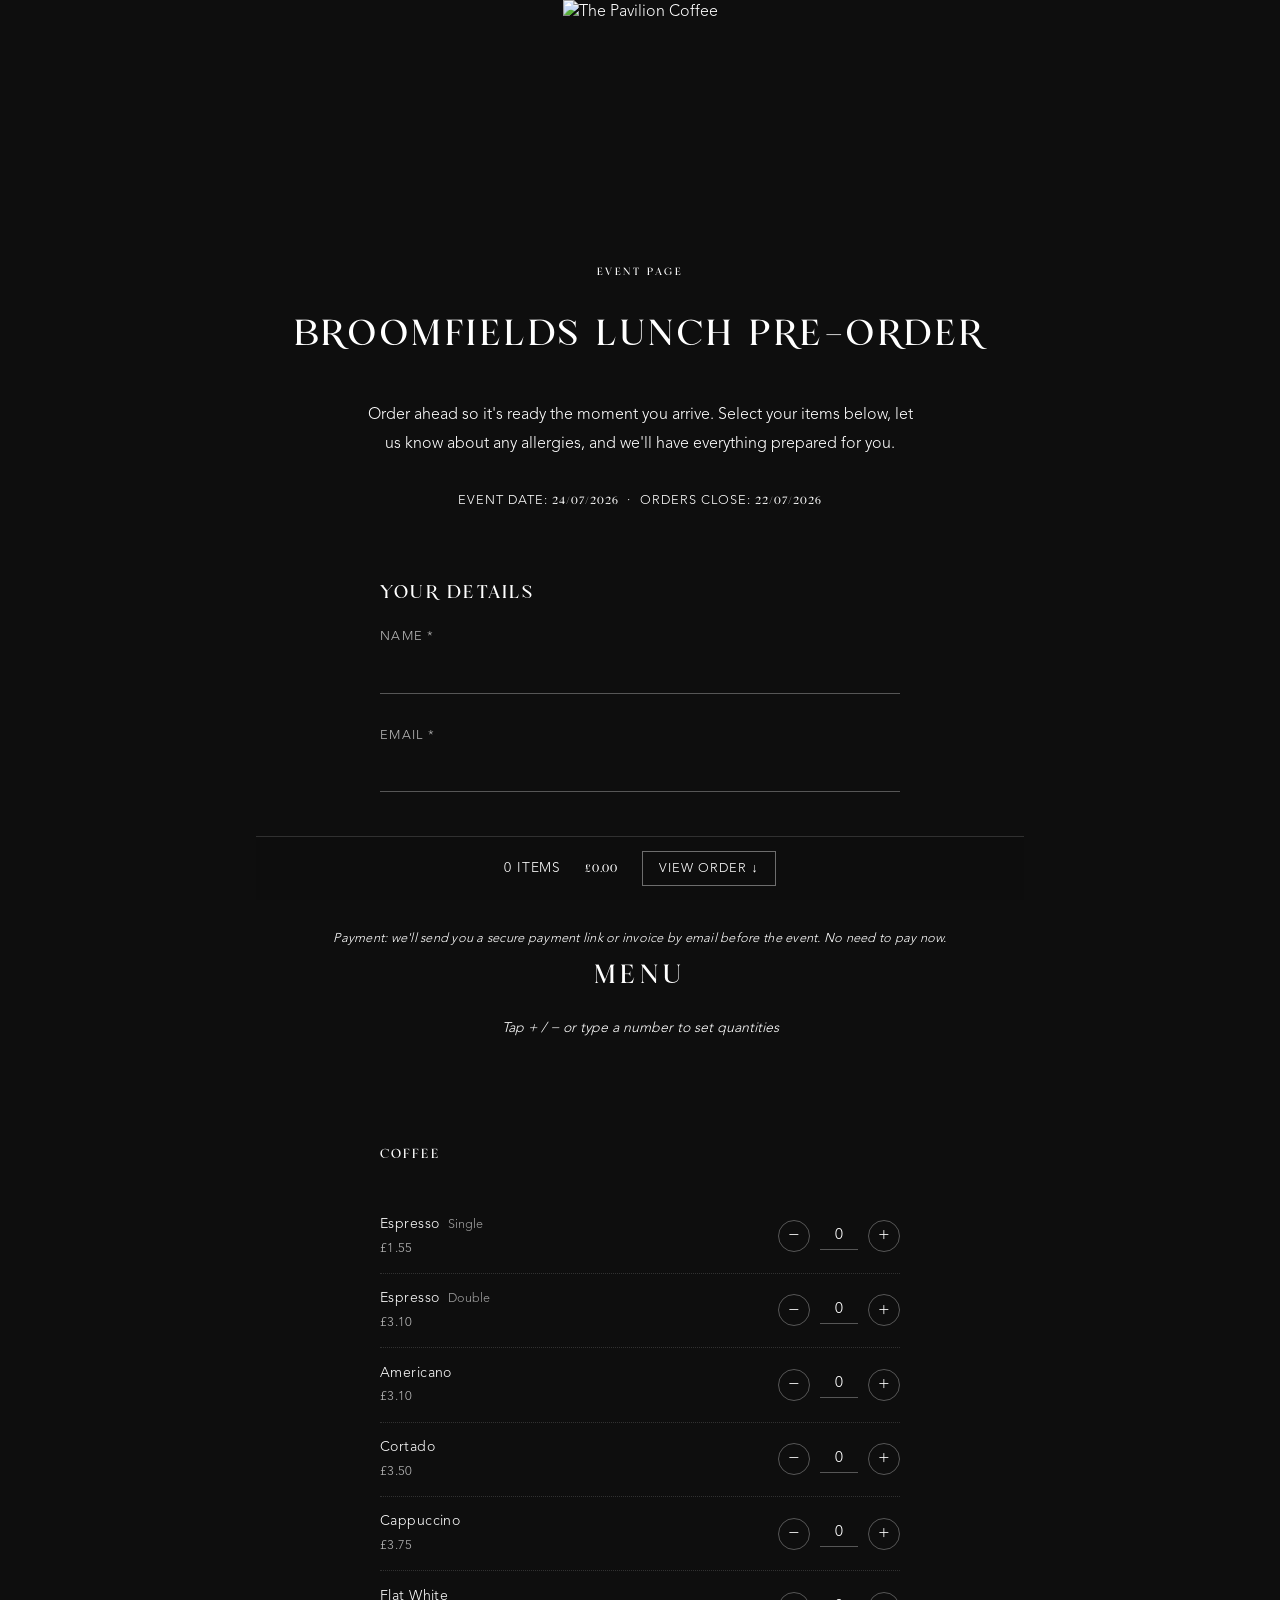
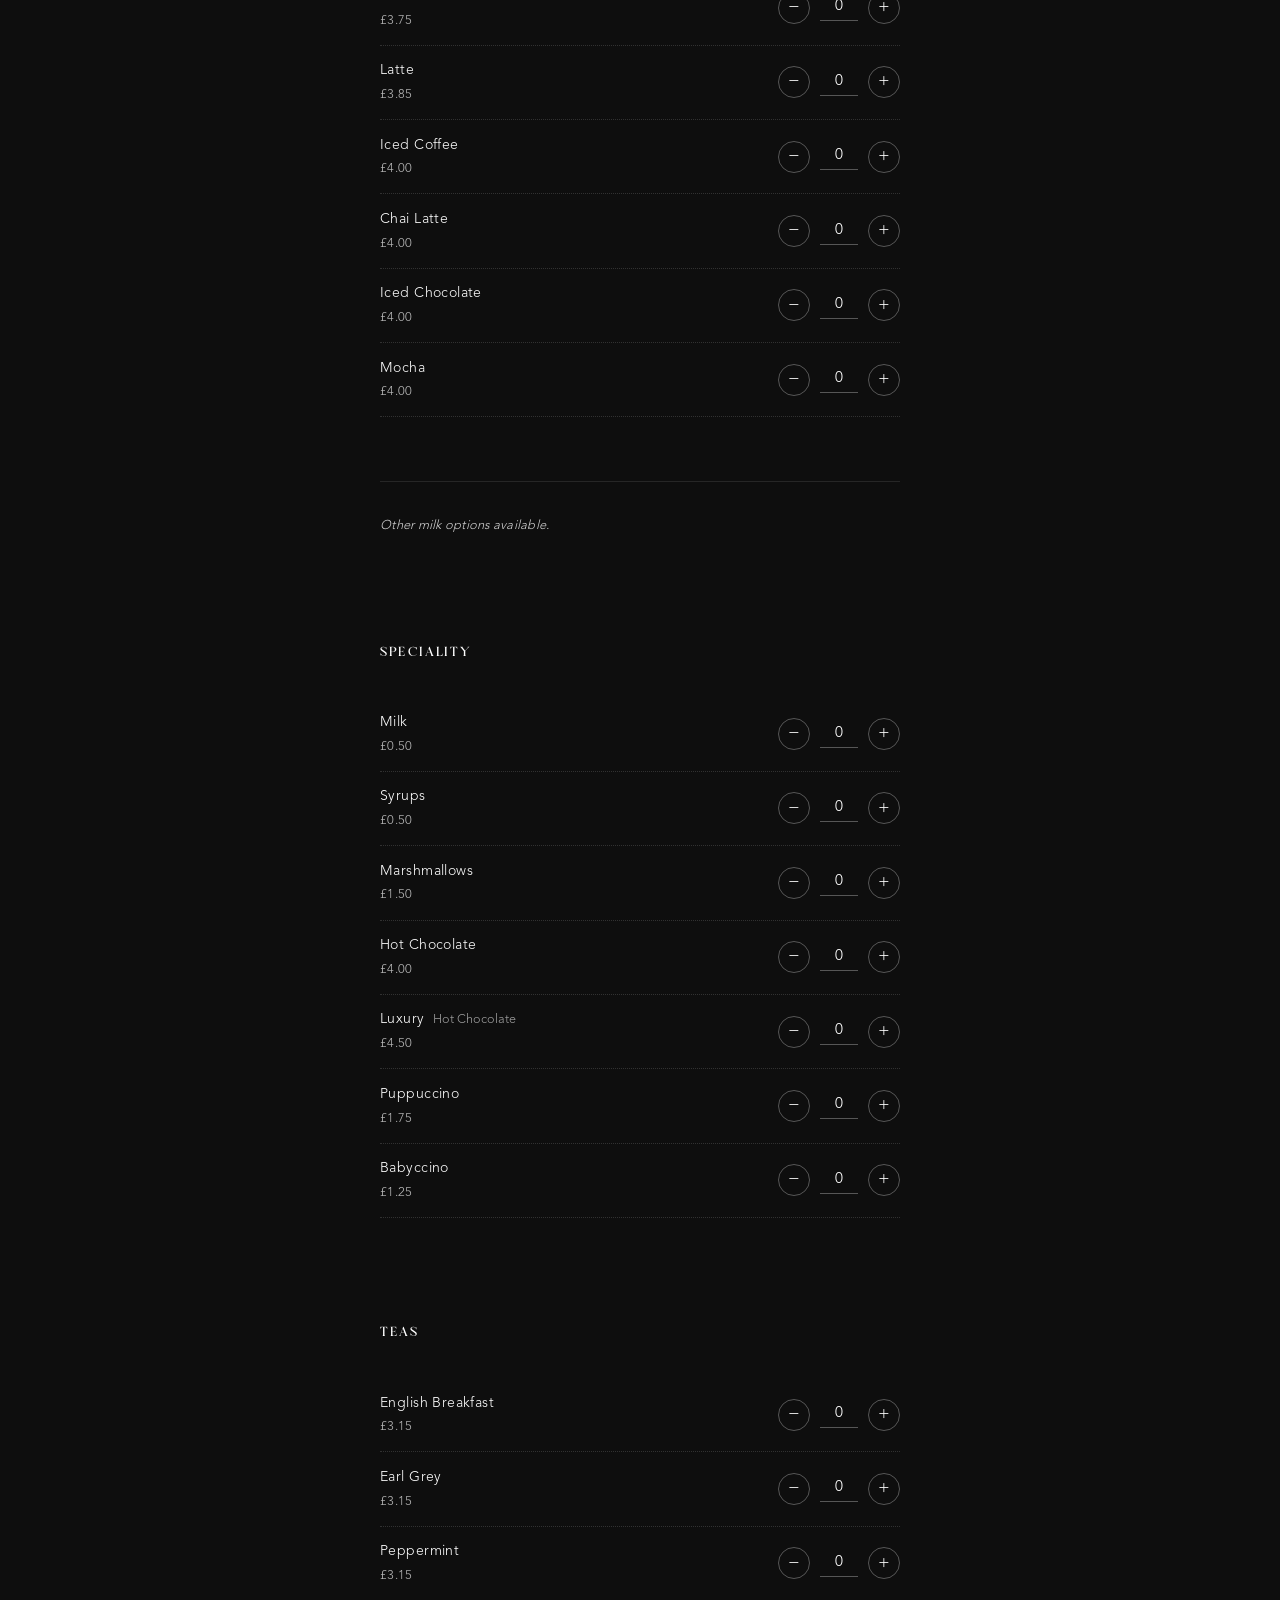
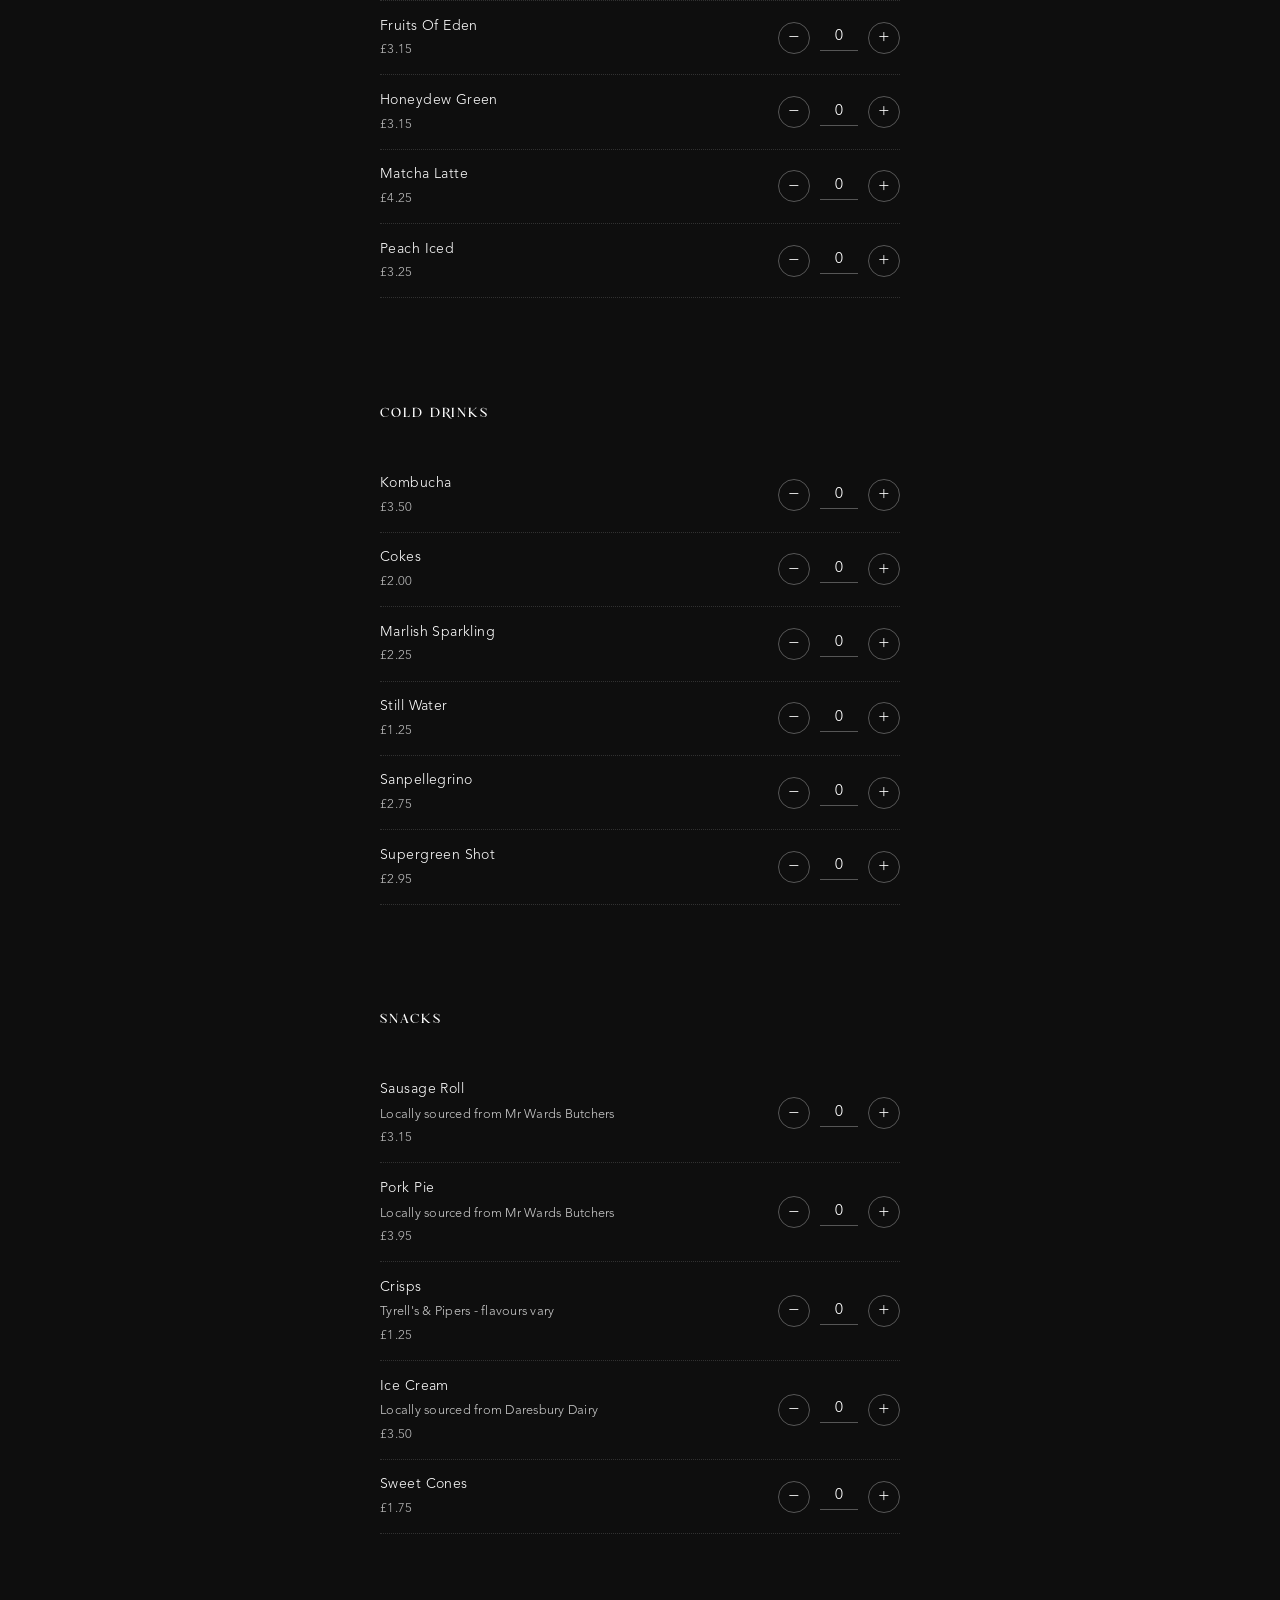
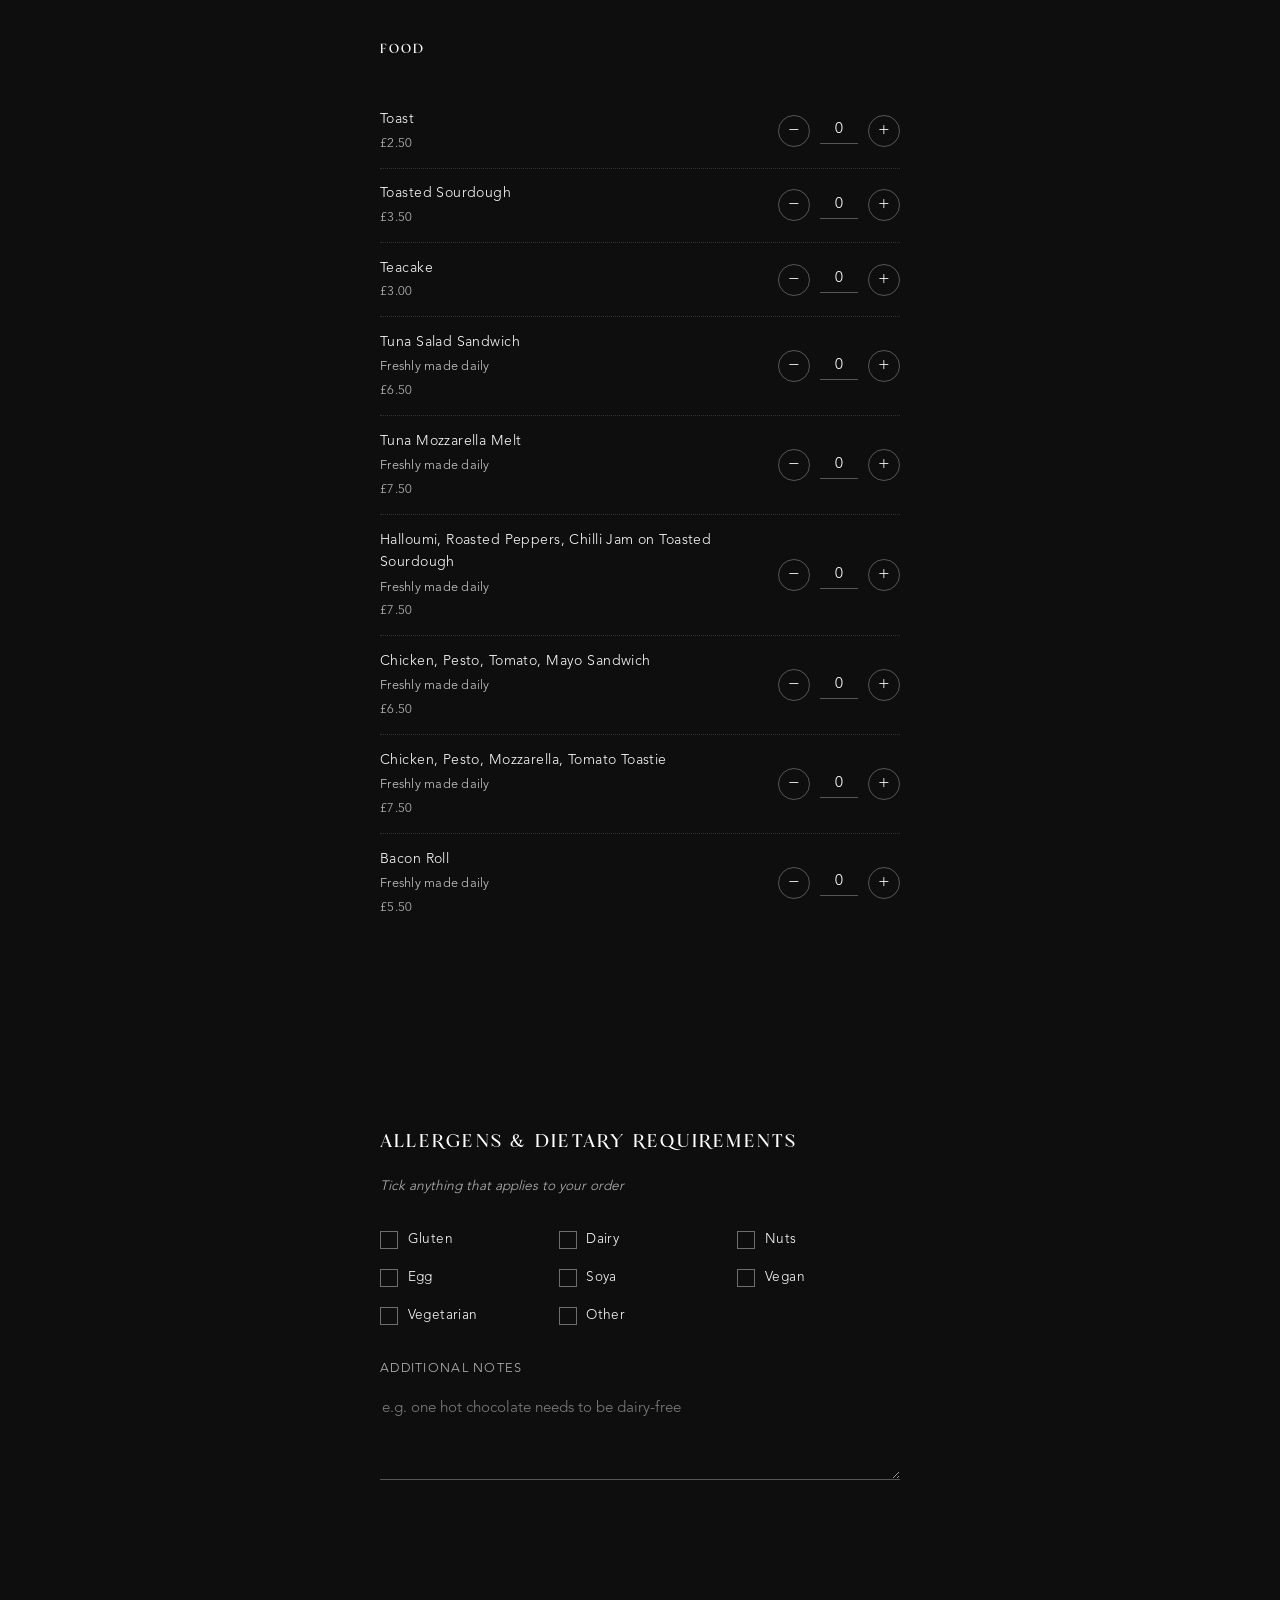
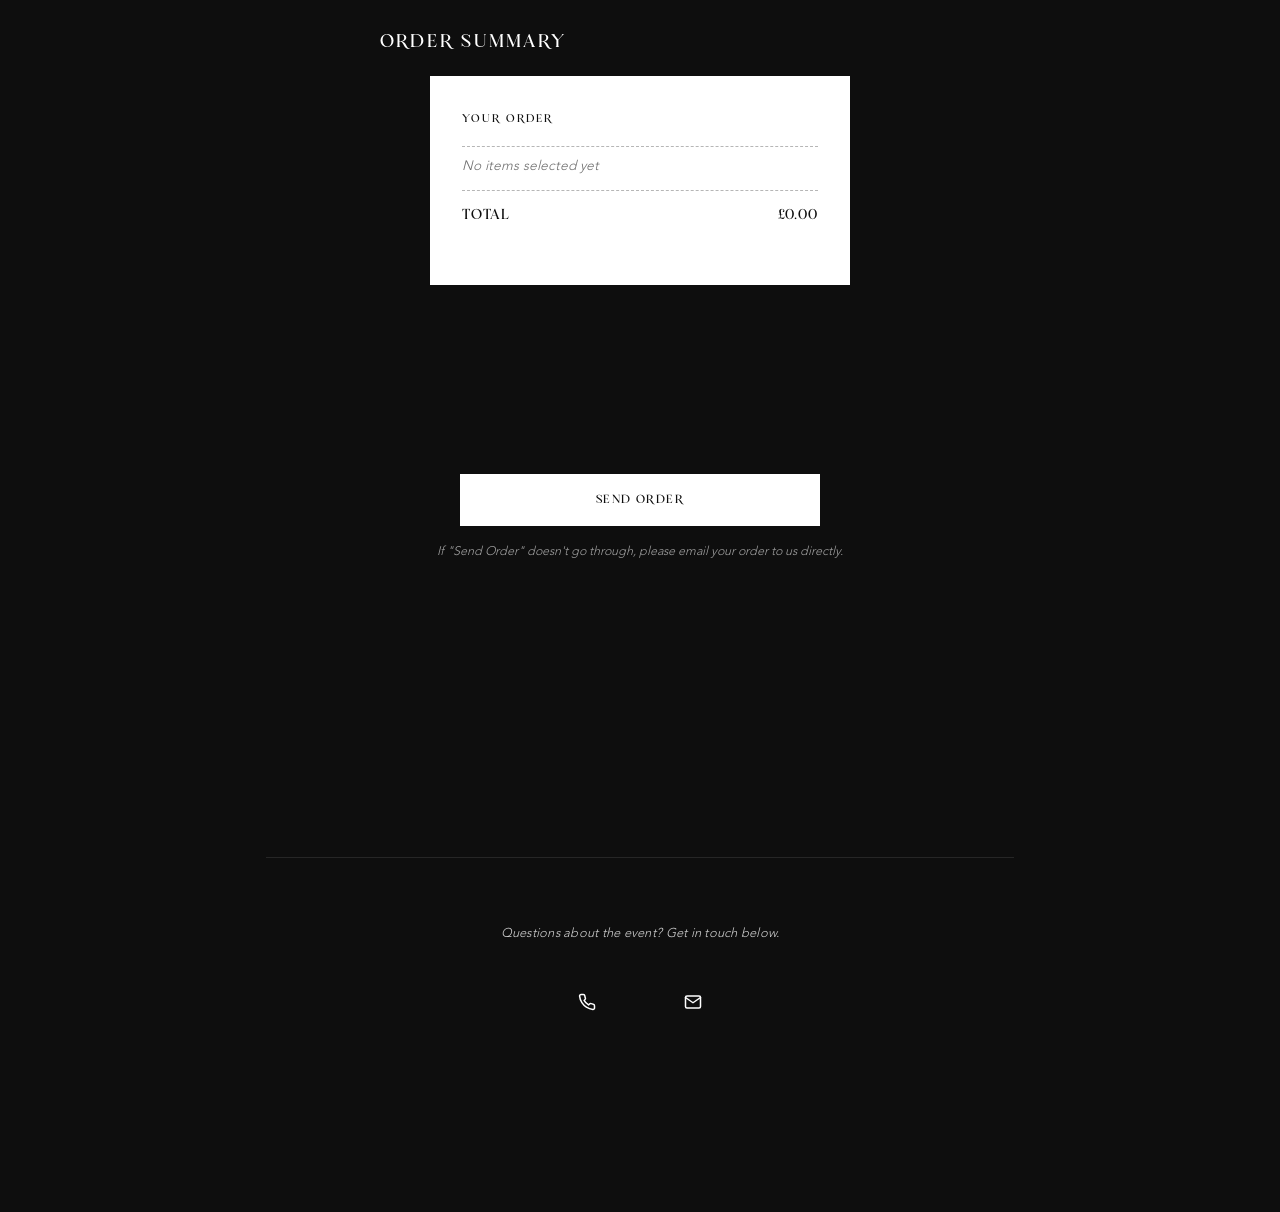
==== event/index.html @ 22048f6e "Added event page" ====
<!DOCTYPE html>
<html lang="en">
<head>
    <meta charset="UTF-8">
    <meta name="viewport" content="width=device-width, initial-scale=1.0">
    <link rel="icon" type="image/png" href="https://res.cloudinary.com/dpmfwmz9e/image/upload/v1771086072/pavilionicon_asglwz.png">
    <title>School Lunch Pre-Order - The Pavilion Coffee</title>
    <link rel="stylesheet" href="../main.css">
    <link rel="stylesheet" href="./event.css">
</head>
<body class="loading">
    <!-- Loading Screen -->
    <div class="loading-screen" id="loadingScreen">
        <div class="loading-content">
            <img src="https://res.cloudinary.com/dpmfwmz9e/image/upload/v1770665304/pavilioncoffeelogo_5_nsqcau.png" alt="The Pavilion Coffee" class="loading-logo">
            <div class="loading-spinner"></div>
        </div>
    </div>

    <header class="fixed-header">
        <div class="brand-logo">
            <a href="../">
                <img src="https://res.cloudinary.com/dpmfwmz9e/image/upload/v1770665304/pavilioncoffeelogo_5_nsqcau.png" alt="The Pavilion Coffee" class="brand-logo-img">
            </a>
        </div>
    </header>

    <main class="page-home page-order">

        <section class="hero order-hero">
            <p class="order-eyebrow fade-in">EVENT PAGE</p>
            <h1 class="order-title fade-in">Broomfields Lunch Pre-Order</h1>
            <p class="order-intro fade-in">
                Order ahead so it's ready the moment you arrive. Select your items below,
                let us know about any allergies, and we'll have everything prepared for you.
            </p>
            <p class="order-meta fade-in">
                Event date: <strong data-event-date>24/07/2026</strong> &nbsp;·&nbsp;
                Orders close: <strong data-order-deadline>22/07/2026</strong>
            </p>
        </section>

        <form class="order-form" id="orderForm" novalidate>
            <input type="checkbox" name="botcheck" style="display:none" tabindex="-1" autocomplete="off">

            <section class="form-section fade-in">
                <h2 class="form-section-title">Your Details</h2>
                <div class="form-row">
                    <div class="form-group">
                        <label class="form-label" for="orderName">Name *</label>
                        <input type="text" id="orderName" class="form-input" autocomplete="name" required>
                    </div>
                </div>
                <div class="form-row">
                    <div class="form-group">
                        <label class="form-label" for="orderEmail">Email *</label>
                        <input type="email" id="orderEmail" class="form-input" autocomplete="email">
                    </div>
                </div>
            
            </section>
              <p class="note-text fade-in">Payment: we'll send you a secure payment link or invoice by email before the event. No need to pay now.</p>

            <section class="menu-section order-menu fade-in">
                <h2 class="section-title">MENU</h2>
                <p class="section-subtitle">Tap + / − or type a number to set quantities</p>

                <h3 class="category-title" id="cat-coffee">COFFEE</h3>

                <div class="order-item" data-name="Espresso (Single)" data-price="1.55">
                    <div class="order-item-info">
                        <span class="item-name">Espresso <span class="item-variant">Single</span></span>
                        <span class="item-price">£1.55</span>
                    </div>
                    <div class="qty-stepper">
                        <button type="button" class="qty-btn qty-minus" aria-label="Decrease quantity of Espresso Single">−</button>
                        <input type="number" class="qty-input" value="0" min="0" max="99" inputmode="numeric" aria-label="Quantity of Espresso Single">
                        <button type="button" class="qty-btn qty-plus" aria-label="Increase quantity of Espresso Single">+</button>
                    </div>
                </div>
                <div class="order-item" data-name="Espresso (Double)" data-price="3.10">
                    <div class="order-item-info">
                        <span class="item-name">Espresso <span class="item-variant">Double</span></span>
                        <span class="item-price">£3.10</span>
                    </div>
                    <div class="qty-stepper">
                        <button type="button" class="qty-btn qty-minus" aria-label="Decrease quantity of Espresso Double">−</button>
                        <input type="number" class="qty-input" value="0" min="0" max="99" inputmode="numeric" aria-label="Quantity of Espresso Double">
                        <button type="button" class="qty-btn qty-plus" aria-label="Increase quantity of Espresso Double">+</button>
                    </div>
                </div>
                <div class="order-item" data-name="Americano" data-price="3.10">
                    <div class="order-item-info">
                        <span class="item-name">Americano</span>
                        <span class="item-price">£3.10</span>
                    </div>
                    <div class="qty-stepper">
                        <button type="button" class="qty-btn qty-minus" aria-label="Decrease quantity of Americano">−</button>
                        <input type="number" class="qty-input" value="0" min="0" max="99" inputmode="numeric" aria-label="Quantity of Americano">
                        <button type="button" class="qty-btn qty-plus" aria-label="Increase quantity of Americano">+</button>
                    </div>
                </div>
                <div class="order-item" data-name="Cortado" data-price="3.50">
                    <div class="order-item-info">
                        <span class="item-name">Cortado</span>
                        <span class="item-price">£3.50</span>
                    </div>
                    <div class="qty-stepper">
                        <button type="button" class="qty-btn qty-minus" aria-label="Decrease quantity of Cortado">−</button>
                        <input type="number" class="qty-input" value="0" min="0" max="99" inputmode="numeric" aria-label="Quantity of Cortado">
                        <button type="button" class="qty-btn qty-plus" aria-label="Increase quantity of Cortado">+</button>
                    </div>
                </div>
                <div class="order-item" data-name="Cappuccino" data-price="3.75">
                    <div class="order-item-info">
                        <span class="item-name">Cappuccino</span>
                        <span class="item-price">£3.75</span>
                    </div>
                    <div class="qty-stepper">
                        <button type="button" class="qty-btn qty-minus" aria-label="Decrease quantity of Cappuccino">−</button>
                        <input type="number" class="qty-input" value="0" min="0" max="99" inputmode="numeric" aria-label="Quantity of Cappuccino">
                        <button type="button" class="qty-btn qty-plus" aria-label="Increase quantity of Cappuccino">+</button>
                    </div>
                </div>
                <div class="order-item" data-name="Flat White" data-price="3.75">
                    <div class="order-item-info">
                        <span class="item-name">Flat White</span>
                        <span class="item-price">£3.75</span>
                    </div>
                    <div class="qty-stepper">
                        <button type="button" class="qty-btn qty-minus" aria-label="Decrease quantity of Flat White">−</button>
                        <input type="number" class="qty-input" value="0" min="0" max="99" inputmode="numeric" aria-label="Quantity of Flat White">
                        <button type="button" class="qty-btn qty-plus" aria-label="Increase quantity of Flat White">+</button>
                    </div>
                </div>
                <div class="order-item" data-name="Latte" data-price="3.85">
                    <div class="order-item-info">
                        <span class="item-name">Latte</span>
                        <span class="item-price">£3.85</span>
                    </div>
                    <div class="qty-stepper">
                        <button type="button" class="qty-btn qty-minus" aria-label="Decrease quantity of Latte">−</button>
                        <input type="number" class="qty-input" value="0" min="0" max="99" inputmode="numeric" aria-label="Quantity of Latte">
                        <button type="button" class="qty-btn qty-plus" aria-label="Increase quantity of Latte">+</button>
                    </div>
                </div>
                <div class="order-item" data-name="Iced Coffee" data-price="4.00">
                    <div class="order-item-info">
                        <span class="item-name">Iced Coffee</span>
                        <span class="item-price">£4.00</span>
                    </div>
                    <div class="qty-stepper">
                        <button type="button" class="qty-btn qty-minus" aria-label="Decrease quantity of Iced Coffee">−</button>
                        <input type="number" class="qty-input" value="0" min="0" max="99" inputmode="numeric" aria-label="Quantity of Iced Coffee">
                        <button type="button" class="qty-btn qty-plus" aria-label="Increase quantity of Iced Coffee">+</button>
                    </div>
                </div>
                <div class="order-item" data-name="Chai Latte" data-price="4.00">
                    <div class="order-item-info">
                        <span class="item-name">Chai Latte</span>
                        <span class="item-price">£4.00</span>
                    </div>
                    <div class="qty-stepper">
                        <button type="button" class="qty-btn qty-minus" aria-label="Decrease quantity of Chai Latte">−</button>
                        <input type="number" class="qty-input" value="0" min="0" max="99" inputmode="numeric" aria-label="Quantity of Chai Latte">
                        <button type="button" class="qty-btn qty-plus" aria-label="Increase quantity of Chai Latte">+</button>
                    </div>
                </div>
                <div class="order-item" data-name="Iced Chocolate" data-price="4.00">
                    <div class="order-item-info">
                        <span class="item-name">Iced Chocolate</span>
                        <span class="item-price">£4.00</span>
                    </div>
                    <div class="qty-stepper">
                        <button type="button" class="qty-btn qty-minus" aria-label="Decrease quantity of Iced Chocolate">−</button>
                        <input type="number" class="qty-input" value="0" min="0" max="99" inputmode="numeric" aria-label="Quantity of Iced Chocolate">
                        <button type="button" class="qty-btn qty-plus" aria-label="Increase quantity of Iced Chocolate">+</button>
                    </div>
                </div>
                <div class="order-item" data-name="Mocha" data-price="4.00">
                    <div class="order-item-info">
                        <span class="item-name">Mocha</span>
                        <span class="item-price">£4.00</span>
                    </div>
                    <div class="qty-stepper">
                        <button type="button" class="qty-btn qty-minus" aria-label="Decrease quantity of Mocha">−</button>
                        <input type="number" class="qty-input" value="0" min="0" max="99" inputmode="numeric" aria-label="Quantity of Mocha">
                        <button type="button" class="qty-btn qty-plus" aria-label="Increase quantity of Mocha">+</button>
                    </div>
                </div>
                <div class="menu-notes">
                    <p class="note-text">Other milk options available.</p>
                </div>

                <h3 class="category-title" id="cat-speciality">SPECIALITY</h3>

                <div class="order-item" data-name="Milk" data-price="0.50">
                    <div class="order-item-info">
                        <span class="item-name">Milk</span>
                        <span class="item-price">£0.50</span>
                    </div>
                    <div class="qty-stepper">
                        <button type="button" class="qty-btn qty-minus" aria-label="Decrease quantity of Milk">−</button>
                        <input type="number" class="qty-input" value="0" min="0" max="99" inputmode="numeric" aria-label="Quantity of Milk">
                        <button type="button" class="qty-btn qty-plus" aria-label="Increase quantity of Milk">+</button>
                    </div>
                </div>
                <div class="order-item" data-name="Syrups" data-price="0.50">
                    <div class="order-item-info">
                        <span class="item-name">Syrups</span>
                        <span class="item-price">£0.50</span>
                    </div>
                    <div class="qty-stepper">
                        <button type="button" class="qty-btn qty-minus" aria-label="Decrease quantity of Syrups">−</button>
                        <input type="number" class="qty-input" value="0" min="0" max="99" inputmode="numeric" aria-label="Quantity of Syrups">
                        <button type="button" class="qty-btn qty-plus" aria-label="Increase quantity of Syrups">+</button>
                    </div>
                </div>
                <div class="order-item" data-name="Marshmallows" data-price="1.50">
                    <div class="order-item-info">
                        <span class="item-name">Marshmallows</span>
                        <span class="item-price">£1.50</span>
                    </div>
                    <div class="qty-stepper">
                        <button type="button" class="qty-btn qty-minus" aria-label="Decrease quantity of Marshmallows">−</button>
                        <input type="number" class="qty-input" value="0" min="0" max="99" inputmode="numeric" aria-label="Quantity of Marshmallows">
                        <button type="button" class="qty-btn qty-plus" aria-label="Increase quantity of Marshmallows">+</button>
                    </div>
                </div>
                <div class="order-item" data-name="Hot Chocolate" data-price="4.00">
                    <div class="order-item-info">
                        <span class="item-name">Hot Chocolate</span>
                        <span class="item-price">£4.00</span>
                    </div>
                    <div class="qty-stepper">
                        <button type="button" class="qty-btn qty-minus" aria-label="Decrease quantity of Hot Chocolate">−</button>
                        <input type="number" class="qty-input" value="0" min="0" max="99" inputmode="numeric" aria-label="Quantity of Hot Chocolate">
                        <button type="button" class="qty-btn qty-plus" aria-label="Increase quantity of Hot Chocolate">+</button>
                    </div>
                </div>
                <div class="order-item" data-name="Luxury Hot Chocolate" data-price="4.50">
                    <div class="order-item-info">
                        <span class="item-name">Luxury <span class="item-variant">Hot Chocolate</span></span>
                        <span class="item-price">£4.50</span>
                    </div>
                    <div class="qty-stepper">
                        <button type="button" class="qty-btn qty-minus" aria-label="Decrease quantity of Luxury Hot Chocolate">−</button>
                        <input type="number" class="qty-input" value="0" min="0" max="99" inputmode="numeric" aria-label="Quantity of Luxury Hot Chocolate">
                        <button type="button" class="qty-btn qty-plus" aria-label="Increase quantity of Luxury Hot Chocolate">+</button>
                    </div>
                </div>
                <div class="order-item" data-name="Puppuccino" data-price="1.75">
                    <div class="order-item-info">
                        <span class="item-name">Puppuccino</span>
                        <span class="item-price">£1.75</span>
                    </div>
                    <div class="qty-stepper">
                        <button type="button" class="qty-btn qty-minus" aria-label="Decrease quantity of Puppuccino">−</button>
                        <input type="number" class="qty-input" value="0" min="0" max="99" inputmode="numeric" aria-label="Quantity of Puppuccino">
                        <button type="button" class="qty-btn qty-plus" aria-label="Increase quantity of Puppuccino">+</button>
                    </div>
                </div>
                <div class="order-item" data-name="Babyccino" data-price="1.25">
                    <div class="order-item-info">
                        <span class="item-name">Babyccino</span>
                        <span class="item-price">£1.25</span>
                    </div>
                    <div class="qty-stepper">
                        <button type="button" class="qty-btn qty-minus" aria-label="Decrease quantity of Babyccino">−</button>
                        <input type="number" class="qty-input" value="0" min="0" max="99" inputmode="numeric" aria-label="Quantity of Babyccino">
                        <button type="button" class="qty-btn qty-plus" aria-label="Increase quantity of Babyccino">+</button>
                    </div>
                </div>

                <h3 class="category-title" id="cat-teas">TEAS</h3>

                <div class="order-item" data-name="English Breakfast" data-price="3.15">
                    <div class="order-item-info">
                        <span class="item-name">English Breakfast</span>
                        <span class="item-price">£3.15</span>
                    </div>
                    <div class="qty-stepper">
                        <button type="button" class="qty-btn qty-minus" aria-label="Decrease quantity of English Breakfast">−</button>
                        <input type="number" class="qty-input" value="0" min="0" max="99" inputmode="numeric" aria-label="Quantity of English Breakfast">
                        <button type="button" class="qty-btn qty-plus" aria-label="Increase quantity of English Breakfast">+</button>
                    </div>
                </div>
                <div class="order-item" data-name="Earl Grey" data-price="3.15">
                    <div class="order-item-info">
                        <span class="item-name">Earl Grey</span>
                        <span class="item-price">£3.15</span>
                    </div>
                    <div class="qty-stepper">
                        <button type="button" class="qty-btn qty-minus" aria-label="Decrease quantity of Earl Grey">−</button>
                        <input type="number" class="qty-input" value="0" min="0" max="99" inputmode="numeric" aria-label="Quantity of Earl Grey">
                        <button type="button" class="qty-btn qty-plus" aria-label="Increase quantity of Earl Grey">+</button>
                    </div>
                </div>
                <div class="order-item" data-name="Peppermint" data-price="3.15">
                    <div class="order-item-info">
                        <span class="item-name">Peppermint</span>
                        <span class="item-price">£3.15</span>
                    </div>
                    <div class="qty-stepper">
                        <button type="button" class="qty-btn qty-minus" aria-label="Decrease quantity of Peppermint">−</button>
                        <input type="number" class="qty-input" value="0" min="0" max="99" inputmode="numeric" aria-label="Quantity of Peppermint">
                        <button type="button" class="qty-btn qty-plus" aria-label="Increase quantity of Peppermint">+</button>
                    </div>
                </div>
                <div class="order-item" data-name="Fruits Of Eden" data-price="3.15">
                    <div class="order-item-info">
                        <span class="item-name">Fruits Of Eden</span>
                        <span class="item-price">£3.15</span>
                    </div>
                    <div class="qty-stepper">
                        <button type="button" class="qty-btn qty-minus" aria-label="Decrease quantity of Fruits Of Eden">−</button>
                        <input type="number" class="qty-input" value="0" min="0" max="99" inputmode="numeric" aria-label="Quantity of Fruits Of Eden">
                        <button type="button" class="qty-btn qty-plus" aria-label="Increase quantity of Fruits Of Eden">+</button>
                    </div>
                </div>
                <div class="order-item" data-name="Honeydew Green" data-price="3.15">
                    <div class="order-item-info">
                        <span class="item-name">Honeydew Green</span>
                        <span class="item-price">£3.15</span>
                    </div>
                    <div class="qty-stepper">
                        <button type="button" class="qty-btn qty-minus" aria-label="Decrease quantity of Honeydew Green">−</button>
                        <input type="number" class="qty-input" value="0" min="0" max="99" inputmode="numeric" aria-label="Quantity of Honeydew Green">
                        <button type="button" class="qty-btn qty-plus" aria-label="Increase quantity of Honeydew Green">+</button>
                    </div>
                </div>
                <div class="order-item" data-name="Matcha Latte" data-price="4.25">
                    <div class="order-item-info">
                        <span class="item-name">Matcha Latte</span>
                        <span class="item-price">£4.25</span>
                    </div>
                    <div class="qty-stepper">
                        <button type="button" class="qty-btn qty-minus" aria-label="Decrease quantity of Matcha Latte">−</button>
                        <input type="number" class="qty-input" value="0" min="0" max="99" inputmode="numeric" aria-label="Quantity of Matcha Latte">
                        <button type="button" class="qty-btn qty-plus" aria-label="Increase quantity of Matcha Latte">+</button>
                    </div>
                </div>
                <div class="order-item" data-name="Peach Iced Tea" data-price="3.25">
                    <div class="order-item-info">
                        <span class="item-name">Peach Iced</span>
                        <span class="item-price">£3.25</span>
                    </div>
                    <div class="qty-stepper">
                        <button type="button" class="qty-btn qty-minus" aria-label="Decrease quantity of Peach Iced">−</button>
                        <input type="number" class="qty-input" value="0" min="0" max="99" inputmode="numeric" aria-label="Quantity of Peach Iced">
                        <button type="button" class="qty-btn qty-plus" aria-label="Increase quantity of Peach Iced">+</button>
                    </div>
                </div>

                <h3 class="category-title" id="cat-cold">COLD DRINKS</h3>

                <div class="order-item" data-name="Kombucha" data-price="3.50">
                    <div class="order-item-info">
                        <span class="item-name">Kombucha</span>
                        <span class="item-price">£3.50</span>
                    </div>
                    <div class="qty-stepper">
                        <button type="button" class="qty-btn qty-minus" aria-label="Decrease quantity of Kombucha">−</button>
                        <input type="number" class="qty-input" value="0" min="0" max="99" inputmode="numeric" aria-label="Quantity of Kombucha">
                        <button type="button" class="qty-btn qty-plus" aria-label="Increase quantity of Kombucha">+</button>
                    </div>
                </div>
                <div class="order-item" data-name="Cokes" data-price="2.00">
                    <div class="order-item-info">
                        <span class="item-name">Cokes</span>
                        <span class="item-price">£2.00</span>
                    </div>
                    <div class="qty-stepper">
                        <button type="button" class="qty-btn qty-minus" aria-label="Decrease quantity of Cokes">−</button>
                        <input type="number" class="qty-input" value="0" min="0" max="99" inputmode="numeric" aria-label="Quantity of Cokes">
                        <button type="button" class="qty-btn qty-plus" aria-label="Increase quantity of Cokes">+</button>
                    </div>
                </div>
                <div class="order-item" data-name="Marlish Sparkling" data-price="2.25">
                    <div class="order-item-info">
                        <span class="item-name">Marlish Sparkling</span>
                        <span class="item-price">£2.25</span>
                    </div>
                    <div class="qty-stepper">
                        <button type="button" class="qty-btn qty-minus" aria-label="Decrease quantity of Marlish Sparkling">−</button>
                        <input type="number" class="qty-input" value="0" min="0" max="99" inputmode="numeric" aria-label="Quantity of Marlish Sparkling">
                        <button type="button" class="qty-btn qty-plus" aria-label="Increase quantity of Marlish Sparkling">+</button>
                    </div>
                </div>
                <div class="order-item" data-name="Still Water" data-price="1.25">
                    <div class="order-item-info">
                        <span class="item-name">Still Water</span>
                        <span class="item-price">£1.25</span>
                    </div>
                    <div class="qty-stepper">
                        <button type="button" class="qty-btn qty-minus" aria-label="Decrease quantity of Still Water">−</button>
                        <input type="number" class="qty-input" value="0" min="0" max="99" inputmode="numeric" aria-label="Quantity of Still Water">
                        <button type="button" class="qty-btn qty-plus" aria-label="Increase quantity of Still Water">+</button>
                    </div>
                </div>
                <div class="order-item" data-name="Sanpellegrino" data-price="2.75">
                    <div class="order-item-info">
                        <span class="item-name">Sanpellegrino</span>
                        <span class="item-price">£2.75</span>
                    </div>
                    <div class="qty-stepper">
                        <button type="button" class="qty-btn qty-minus" aria-label="Decrease quantity of Sanpellegrino">−</button>
                        <input type="number" class="qty-input" value="0" min="0" max="99" inputmode="numeric" aria-label="Quantity of Sanpellegrino">
                        <button type="button" class="qty-btn qty-plus" aria-label="Increase quantity of Sanpellegrino">+</button>
                    </div>
                </div>
                <div class="order-item" data-name="Supergreen Shot" data-price="2.95">
                    <div class="order-item-info">
                        <span class="item-name">Supergreen Shot</span>
                        <span class="item-price">£2.95</span>
                    </div>
                    <div class="qty-stepper">
                        <button type="button" class="qty-btn qty-minus" aria-label="Decrease quantity of Supergreen Shot">−</button>
                        <input type="number" class="qty-input" value="0" min="0" max="99" inputmode="numeric" aria-label="Quantity of Supergreen Shot">
                        <button type="button" class="qty-btn qty-plus" aria-label="Increase quantity of Supergreen Shot">+</button>
                    </div>
                </div>

                <h3 class="category-title" id="cat-snacks">SNACKS</h3>

                <div class="order-item" data-name="Sausage Roll" data-price="3.15">
                    <div class="order-item-info">
                        <span class="item-name">Sausage Roll<span class="item-description">Locally sourced from Mr Wards Butchers</span></span>
                        <span class="item-price">£3.15</span>
                    </div>
                    <div class="qty-stepper">
                        <button type="button" class="qty-btn qty-minus" aria-label="Decrease quantity of Sausage Roll">−</button>
                        <input type="number" class="qty-input" value="0" min="0" max="99" inputmode="numeric" aria-label="Quantity of Sausage Roll">
                        <button type="button" class="qty-btn qty-plus" aria-label="Increase quantity of Sausage Roll">+</button>
                    </div>
                </div>
                <div class="order-item" data-name="Pork Pie" data-price="3.95">
                    <div class="order-item-info">
                        <span class="item-name">Pork Pie<span class="item-description">Locally sourced from Mr Wards Butchers</span></span>
                        <span class="item-price">£3.95</span>
                    </div>
                    <div class="qty-stepper">
                        <button type="button" class="qty-btn qty-minus" aria-label="Decrease quantity of Pork Pie">−</button>
                        <input type="number" class="qty-input" value="0" min="0" max="99" inputmode="numeric" aria-label="Quantity of Pork Pie">
                        <button type="button" class="qty-btn qty-plus" aria-label="Increase quantity of Pork Pie">+</button>
                    </div>
                </div>
                <div class="order-item" data-name="Crisps" data-price="1.25">
                    <div class="order-item-info">
                        <span class="item-name">Crisps<span class="item-description">Tyrell's & Pipers - flavours vary</span></span>
                        <span class="item-price">£1.25</span>
                    </div>
                    <div class="qty-stepper">
                        <button type="button" class="qty-btn qty-minus" aria-label="Decrease quantity of Crisps">−</button>
                        <input type="number" class="qty-input" value="0" min="0" max="99" inputmode="numeric" aria-label="Quantity of Crisps">
                        <button type="button" class="qty-btn qty-plus" aria-label="Increase quantity of Crisps">+</button>
                    </div>
                </div>
                <div class="order-item" data-name="Ice Cream" data-price="3.50">
                    <div class="order-item-info">
                        <span class="item-name">Ice Cream<span class="item-description">Locally sourced from Daresbury Dairy</span></span>
                        <span class="item-price">£3.50</span>
                    </div>
                    <div class="qty-stepper">
                        <button type="button" class="qty-btn qty-minus" aria-label="Decrease quantity of Ice Cream">−</button>
                        <input type="number" class="qty-input" value="0" min="0" max="99" inputmode="numeric" aria-label="Quantity of Ice Cream">
                        <button type="button" class="qty-btn qty-plus" aria-label="Increase quantity of Ice Cream">+</button>
                    </div>
                </div>
                <div class="order-item" data-name="Sweet Cones" data-price="1.75">
                    <div class="order-item-info">
                        <span class="item-name">Sweet Cones</span>
                        <span class="item-price">£1.75</span>
                    </div>
                    <div class="qty-stepper">
                        <button type="button" class="qty-btn qty-minus" aria-label="Decrease quantity of Sweet Cones">−</button>
                        <input type="number" class="qty-input" value="0" min="0" max="99" inputmode="numeric" aria-label="Quantity of Sweet Cones">
                        <button type="button" class="qty-btn qty-plus" aria-label="Increase quantity of Sweet Cones">+</button>
                    </div>
                </div>

                <h3 class="category-title" id="cat-food">FOOD</h3>

                <div class="order-item" data-name="Toast" data-price="2.50">
                    <div class="order-item-info">
                        <span class="item-name">Toast</span>
                        <span class="item-price">£2.50</span>
                    </div>
                    <div class="qty-stepper">
                        <button type="button" class="qty-btn qty-minus" aria-label="Decrease quantity of Toast">−</button>
                        <input type="number" class="qty-input" value="0" min="0" max="99" inputmode="numeric" aria-label="Quantity of Toast">
                        <button type="button" class="qty-btn qty-plus" aria-label="Increase quantity of Toast">+</button>
                    </div>
                </div>
                <div class="order-item" data-name="Toasted Sourdough" data-price="3.50">
                    <div class="order-item-info">
                        <span class="item-name">Toasted Sourdough</span>
                        <span class="item-price">£3.50</span>
                    </div>
                    <div class="qty-stepper">
                        <button type="button" class="qty-btn qty-minus" aria-label="Decrease quantity of Toasted Sourdough">−</button>
                        <input type="number" class="qty-input" value="0" min="0" max="99" inputmode="numeric" aria-label="Quantity of Toasted Sourdough">
                        <button type="button" class="qty-btn qty-plus" aria-label="Increase quantity of Toasted Sourdough">+</button>
                    </div>
                </div>
                <div class="order-item" data-name="Teacake" data-price="3.00">
                    <div class="order-item-info">
                        <span class="item-name">Teacake</span>
                        <span class="item-price">£3.00</span>
                    </div>
                    <div class="qty-stepper">
                        <button type="button" class="qty-btn qty-minus" aria-label="Decrease quantity of Teacake">−</button>
                        <input type="number" class="qty-input" value="0" min="0" max="99" inputmode="numeric" aria-label="Quantity of Teacake">
                        <button type="button" class="qty-btn qty-plus" aria-label="Increase quantity of Teacake">+</button>
                    </div>
                </div>
                <div class="order-item" data-name="Tuna Salad Sandwich" data-price="6.50">
                    <div class="order-item-info">
                        <span class="item-name">Tuna Salad Sandwich<span class="item-description">Freshly made daily</span></span>
                        <span class="item-price">£6.50</span>
                    </div>
                    <div class="qty-stepper">
                        <button type="button" class="qty-btn qty-minus" aria-label="Decrease quantity of Tuna Salad Sandwich">−</button>
                        <input type="number" class="qty-input" value="0" min="0" max="99" inputmode="numeric" aria-label="Quantity of Tuna Salad Sandwich">
                        <button type="button" class="qty-btn qty-plus" aria-label="Increase quantity of Tuna Salad Sandwich">+</button>
                    </div>
                </div>
                <div class="order-item" data-name="Tuna Mozzarella Melt" data-price="7.50">
                    <div class="order-item-info">
                        <span class="item-name">Tuna Mozzarella Melt<span class="item-description">Freshly made daily</span></span>
                        <span class="item-price">£7.50</span>
                    </div>
                    <div class="qty-stepper">
                        <button type="button" class="qty-btn qty-minus" aria-label="Decrease quantity of Tuna Mozzarella Melt">−</button>
                        <input type="number" class="qty-input" value="0" min="0" max="99" inputmode="numeric" aria-label="Quantity of Tuna Mozzarella Melt">
                        <button type="button" class="qty-btn qty-plus" aria-label="Increase quantity of Tuna Mozzarella Melt">+</button>
                    </div>
                </div>
                <div class="order-item" data-name="Halloumi Pep Chilli Toasted Sourdough" data-price="7.50">
                    <div class="order-item-info">
                        <span class="item-name">Halloumi, Roasted Peppers, Chilli Jam on Toasted Sourdough<span class="item-description">Freshly made daily</span></span>
                        <span class="item-price">£7.50</span>
                    </div>
                    <div class="qty-stepper">
                        <button type="button" class="qty-btn qty-minus" aria-label="Decrease quantity of Halloumi Pep Chilli Toasted Sourdough">−</button>
                        <input type="number" class="qty-input" value="0" min="0" max="99" inputmode="numeric" aria-label="Quantity of Halloumi Pep Chilli Toasted Sourdough">
                        <button type="button" class="qty-btn qty-plus" aria-label="Increase quantity of Halloumi Pep Chilli Toasted Sourdough">+</button>
                    </div>
                </div>
                <div class="order-item" data-name="Chicken Pesto Tomato Mayo Sandwich" data-price="6.50">
                    <div class="order-item-info">
                        <span class="item-name">Chicken, Pesto, Tomato, Mayo Sandwich<span class="item-description">Freshly made daily</span></span>
                        <span class="item-price">£6.50</span>
                    </div>
                    <div class="qty-stepper">
                        <button type="button" class="qty-btn qty-minus" aria-label="Decrease quantity of Chicken Pesto Tomato Mayo Sandwich">−</button>
                        <input type="number" class="qty-input" value="0" min="0" max="99" inputmode="numeric" aria-label="Quantity of Chicken Pesto Tomato Mayo Sandwich">
                        <button type="button" class="qty-btn qty-plus" aria-label="Increase quantity of Chicken Pesto Tomato Mayo Sandwich">+</button>
                    </div>
                </div>
                <div class="order-item" data-name="Chicken Pesto Mozzarella Tomato Toastie" data-price="7.50">
                    <div class="order-item-info">
                        <span class="item-name">Chicken, Pesto, Mozzarella, Tomato Toastie<span class="item-description">Freshly made daily</span></span>
                        <span class="item-price">£7.50</span>
                    </div>
                    <div class="qty-stepper">
                        <button type="button" class="qty-btn qty-minus" aria-label="Decrease quantity of Chicken Pesto Mozzarella Tomato Toastie">−</button>
                        <input type="number" class="qty-input" value="0" min="0" max="99" inputmode="numeric" aria-label="Quantity of Chicken Pesto Mozzarella Tomato Toastie">
                        <button type="button" class="qty-btn qty-plus" aria-label="Increase quantity of Chicken Pesto Mozzarella Tomato Toastie">+</button>
                    </div>
                </div>
                <div class="order-item" data-name="Bacon Roll" data-price="5.50">
                    <div class="order-item-info">
                        <span class="item-name">Bacon Roll<span class="item-description">Freshly made daily</span></span>
                        <span class="item-price">£5.50</span>
                    </div>
                    <div class="qty-stepper">
                        <button type="button" class="qty-btn qty-minus" aria-label="Decrease quantity of Bacon Roll">−</button>
                        <input type="number" class="qty-input" value="0" min="0" max="99" inputmode="numeric" aria-label="Quantity of Bacon Roll">
                        <button type="button" class="qty-btn qty-plus" aria-label="Increase quantity of Bacon Roll">+</button>
                    </div>
                </div>

            </section>

            <section class="form-section fade-in">
                <h2 class="form-section-title">Allergens &amp; Dietary Requirements</h2>
                <p class="form-section-subtitle">Tick anything that applies to your order</p>
                <div class="allergen-grid">
                    <label class="allergen-check"><input type="checkbox" name="allergen" value="Gluten"><span>Gluten</span></label>
                    <label class="allergen-check"><input type="checkbox" name="allergen" value="Dairy"><span>Dairy</span></label>
                    <label class="allergen-check"><input type="checkbox" name="allergen" value="Nuts"><span>Nuts</span></label>
                    <label class="allergen-check"><input type="checkbox" name="allergen" value="Egg"><span>Egg</span></label>
                    <label class="allergen-check"><input type="checkbox" name="allergen" value="Soya"><span>Soya</span></label>
                    <label class="allergen-check"><input type="checkbox" name="allergen" value="Vegan"><span>Vegan</span></label>
                    <label class="allergen-check"><input type="checkbox" name="allergen" value="Vegetarian"><span>Vegetarian</span></label>
                    <label class="allergen-check"><input type="checkbox" name="allergen" value="Other"><span>Other</span></label>
                </div>
                <div class="form-group">
                    <label class="form-label" for="dietaryNotes">Additional notes</label>
                    <textarea id="dietaryNotes" class="form-textarea" rows="3" placeholder="e.g. one hot chocolate needs to be dairy-free"></textarea>
                </div>
            </section>

            <section class="form-section fade-in">
                <h2 class="form-section-title">Order Summary</h2>
                <aside class="order-summary" id="orderSummary" aria-live="polite">
                    <p class="order-summary-label">YOUR ORDER</p>
                    <div class="order-summary-items" id="summaryItems">
                        <p class="summary-empty">No items selected yet</p>
                    </div>
                    <div class="order-summary-total">
                        <span>TOTAL</span>
                        <span id="summaryTotal">£0.00</span>
                    </div>
                </aside>
            </section>

            <section class="form-section form-actions fade-in">
                <p class="form-error" id="formError" role="alert"></p>
                <button type="submit" class="submit-btn" id="submitOrderBtn">Send Order</button>
                <p class="form-help">If "Send Order" doesn't go through, please email your order to us directly.</p>
                <div class="confirmation-panel" id="confirmationPanel" role="status" hidden>
                    Thanks — your order is on its way to us.
                </div>
            </section>

        </form>

        <div class="order-bar" id="orderBar" hidden>
            <span class="order-bar-count" id="orderBarCount">0 items</span>
            <span class="order-bar-total" id="orderBarTotal">£0.00</span>
            <button type="button" class="order-bar-btn" id="orderBarJump">View Order ↓</button>
        </div>

        <footer class="event-footer fade-in">
            <p class="note-text">Questions about the event? Get in touch below.</p>
            <div class="contact-buttons">
                <a href="tel:+441234567890" class="contact-btn phone-btn" aria-label="Call us">
                    <svg xmlns="http://www.w3.org/2000/svg" width="20" height="20" viewBox="0 0 24 24" fill="none" stroke="currentColor" stroke-width="2" stroke-linecap="round" stroke-linejoin="round">
                        <path d="M22 16.92v3a2 2 0 0 1-2.18 2 19.79 19.79 0 0 1-8.63-3.07 19.5 19.5 0 0 1-6-6 19.79 19.79 0 0 1-3.07-8.67A2 2 0 0 1 4.11 2h3a2 2 0 0 1 2 1.72 12.84 12.84 0 0 0 .7 2.81 2 2 0 0 1-.45 2.11L8.09 9.91a16 16 0 0 0 6 6l1.27-1.27a2 2 0 0 1 2.11-.45 12.84 12.84 0 0 0 2.81.7A2 2 0 0 1 22 16.92z"></path>
                    </svg>
                </a>
                <a href="/cdn-cgi/l/email-protection#04706c617465726d686d6b6a676b62626161446369656d682a676b69" class="contact-btn email-btn" aria-label="Email us">
                    <svg xmlns="http://www.w3.org/2000/svg" width="20" height="20" viewBox="0 0 24 24" fill="none" stroke="currentColor" stroke-width="2" stroke-linecap="round" stroke-linejoin="round">
                        <path d="M4 4h16c1.1 0 2 .9 2 2v12c0 1.1-.9 2-2 2H4c-1.1 0-2-.9-2-2V6c0-1.1.9-2 2-2z"></path>
                        <polyline points="22,6 12,13 2,6"></polyline>
                    </svg>
                </a>
            </div>
        </footer>

    </main>

    <script src="event.js"></script>
</body>
</html>
---- main.css ----
@font-face {
    font-family: 'Florian';
    src: url('./assets/AvenirLight.otf') format('opentype');
    font-weight: 400;
    font-style: normal;
    font-display: swap;
}

@font-face {
    font-family: 'Florian';
    src: url('./assets/florian-bold.otf') format('opentype');
    font-weight: 900;
    font-style: normal;
    font-display: swap;
}

:root {
    --color-bg: #0e0e0e;
    --color-text: #ffffff;
    --color-text-dark: #cacaca;
    --color-accent: #ffffff;
    --color-hover: #f5f5f5;
    
    --font-primary: 'Florian', 'Helvetica Neue', -apple-system, BlinkMacSystemFont, 'Segoe UI', Arial, sans-serif;
    
    --spacing-xs: clamp(0.5rem, 2vw, 1rem);
    --spacing-sm: clamp(1rem, 3vw, 2rem);
    --spacing-md: clamp(2rem, 5vw, 4rem);
    --spacing-lg: clamp(4rem, 8vw, 8rem);
    --spacing-xl: clamp(6rem, 12vw, 14rem);
    --spacing-xxl: clamp(8rem, 15vw, 20rem);
    
    --max-content-width: 800px;
    --max-image-width: 1000px;
    
    --header-height: 160px;
}

* {
    margin: 0;
    padding: 0;
    box-sizing: border-box;
}

html {
    scroll-behavior: smooth;
}

body {
    font-family: var(--font-primary);
    background-color: var(--color-bg);
    color: var(--color-text);
    line-height: 1.6;
    font-size: clamp(0.875rem, 1.5vw, 1rem);
    -webkit-font-smoothing: antialiased;
    -moz-osx-font-smoothing: grayscale;
    overflow-x: hidden;
    padding-top: var(--header-height);
}

/* Loading Screen */
.loading-screen {
    position: fixed;
    top: 0;
    left: 0;
    width: 100%;
    height: 100vh;
    background-color: var(--color-bg);
    display: flex;
    justify-content: center;
    align-items: center;
    z-index: 9999;
    opacity: 1;
    transition: opacity 0.5s ease, visibility 0.5s ease;
}

.loading-screen.fade-out {
    opacity: 0;
    visibility: hidden;
}

.loading-content {
    display: flex;
    flex-direction: column;
    align-items: center;
    gap: 2rem;
}

.loading-logo {
    height: clamp(140px, 20vw, 200px);
    width: auto;
    animation: logoFloat 2s ease-in-out infinite;
    filter: brightness(1);
}

@keyframes logoFloat {
    0%, 100% {
        transform: translateY(0px);
    }
    50% {
        transform: translateY(-10px);
    }
}

@keyframes spin {
    0% {
        transform: rotate(0deg);
    }
    100% {
        transform: rotate(360deg);
    }
}

/* Hide content while loading */
body.loading .page-home,
body.loading .fixed-header {
    opacity: 0;
}

body.loaded .page-home,
body.loaded .fixed-header {
    opacity: 1;
    animation: fadeInContent 0.8s ease-out forwards;
}

@keyframes fadeInContent {
    from {
        opacity: 0;
        transform: translateY(20px);
    }
    to {
        opacity: 1;
        transform: translateY(0);
    }
}

a {
    color: inherit;
    text-decoration: none;
}

img {
    max-width: 100%;
    height: auto;
    display: block;
}

.fixed-header {
    position: fixed;
    top: 0;
    left: 0;
    right: 0;
    z-index: 1000;
    background-color: transparent;
    padding: var(--spacing-sm) 0;
    display: flex;
    justify-content: center;
    align-items: center;
    height: var(--header-height);
    transition: background-color 0.3s ease;
}

.brand-logo {
    text-align: center;
    color: var(--color-text);
}

.brand-logo-img {
    height: clamp(120px, 16vw, 160px);
    width: auto;
    display: block;
    margin: 0 auto;
    transition: transform 0.3s ease;
}

.brand-logo-img:hover {
    transform: scale(1.02);
}

.page-home {
    display: flex;
    flex-direction: column;
    align-items: center;
    padding: 0 var(--spacing-md) var(--spacing-md);
}

.hero {
    max-width: var(--max-content-width);
    width: 100%;
    text-align: center;
}

.hours {
    margin-top: var(--spacing-lg);
}

.hours-label {
    font-family: var(--font-primary);
    font-size: clamp(1.3rem, 1.5vw, 0.875rem);
    font-weight: 700;
    text-transform: uppercase;
    letter-spacing: 0.1em;
    margin-bottom: var(--spacing-xs);
}

.hours-detail {
    font-family: var(--font-primary);
    font-size: clamp(0.75rem, 1.2vw, 0.875rem);
    font-weight: 400;
    text-transform: uppercase;
    letter-spacing: 0.08em;
    line-height: 1.8;
}

.address-container {
    margin-top: var(--spacing-lg);
    display: flex;
    flex-direction: column;
    align-items: center;
}

.address {
    font-family: var(--font-primary);
    font-size: clamp(0.75rem, 1.2vw, 0.875rem);
    font-weight: 400;
    text-transform: uppercase;
    letter-spacing: 0.1em;
    line-height: 1.8;
    margin-bottom: var(--spacing-md);
    background: transparent;
    border: none;
    padding: 0;
    cursor: pointer;
    transition: all 0.3s ease;
    color: var(--color-text);
    display: block;
    text-align: center;
    width: auto;
}

.address:hover {
    opacity: 0.7;
}

.address:active {
    opacity: 0.5;
}

.dropdown-arrow {
    margin-top: 0.5rem;
    transition: transform 0.3s ease;
    opacity: 0.5;
    display: block;
    margin-left: auto;
    margin-right: auto;
}

.address:hover .dropdown-arrow {
    opacity: 0.8;
}

.address[aria-expanded="true"] .dropdown-arrow {
    transform: rotate(180deg);
}

.map-container {
    margin-top: var(--spacing-md);
    overflow: hidden;
    transition: all 0.4s ease;
    max-height: 0;
    opacity: 0;
    visibility: hidden;
    width: 125%;
}

.map-container.visible {
    max-height: 350px;
    opacity: 1;
    visibility: visible;
    margin-bottom: var(--spacing-md);
}

.map-container iframe {
    display: block;
    filter: grayscale(20%) invert(92%) contrast(90%);
    transition: filter 0.3s ease;
}

.map-container:hover iframe {
    filter: grayscale(0%) invert(92%) contrast(100%);
}

.image-section {
    margin-top: var(--spacing-xs);
    margin-bottom: var(--spacing-md);
    max-width: var(--max-image-width);
    width: 65%;
}

.image-gallery {
    display: flex;
    flex-direction: column;
    align-items: center;
    width: 100%;
}

.image-gallery .image-section {
    margin-top: var(--spacing-xs);
    margin-bottom: var(--spacing-xs);
}

.hero-image,
.menu-image,
.footer-image {
    width: 100%;
    height: auto;
    margin-top: var(--spacing-xxs);
    transition: transform 0.3s ease;
}

.hero-image:hover,
.menu-image:hover {
    transform: scale(1.01);
}

.menu-section {
    max-width: var(--max-content-width);
    width: 65%;
    margin-bottom: var(--spacing-xxl);
}

.section-title {
    font-family: var(--font-primary);
    font-size: clamp(1.5rem, 3vw, 2rem);
    font-weight: 900;
    text-transform: uppercase;
    letter-spacing: 0.15em;
    text-align: center;
    margin-bottom: var(--spacing-xs);
}

.section-subtitle {
    font-family: var(--font-primary);
    font-size: clamp(0.75rem, 1.2vw, 0.875rem);
    font-weight: 400;
    font-style: italic;
    text-align: center;
    margin-bottom: var(--spacing-lg);
}

.category-title {
    font-family: var(--font-primary);
    font-size: clamp(0.875rem, 1.3vw, 1rem);
    font-weight: 700;
    text-transform: uppercase;
    letter-spacing: 0.12em;
    margin-top: var(--spacing-lg);
    margin-bottom: var(--spacing-sm);
}

.menu-item {
    display: flex;
    align-items: baseline;
    margin-bottom: clamp(0.75rem, 2vw, 1.25rem);
    gap: 0.5rem;
    transition: transform 0.2s ease;
    position: relative;
}

.menu-item:hover {
    transform: translateX(2px);
}

.item-name {
    font-family: var(--font-primary);
    font-size: clamp(0.8rem, 1.1vw, 0.9rem);
    font-weight: 400;
    letter-spacing: 0.03em;
    white-space: nowrap;
    flex-shrink: 0;
    background-color: var(--color-bg);
    padding-right: 0.5rem;
    position: relative;
    z-index: 1;
}

.item-description {
    display: block;
    font-size: clamp(0.7rem, 1vw, 0.8rem);
    color: var(--color-text-dark);
    font-weight: 300;
    margin-top: 0.25rem;
    letter-spacing: 0.02em;
}

.item-dots {
    flex-grow: 1;
    border-bottom: 1px dotted rgba(255, 255, 255, 0.3);
    margin: 0 0.5rem;
    min-width: 20px;
    height: 1px;
    align-self: flex-end;
    margin-bottom: 0.35em;
}

.item-price {
    font-family: var(--font-primary);
    font-size: clamp(0.8rem, 1.1vw, 0.9rem);
    font-weight: 700;
    white-space: nowrap;
    flex-shrink: 0;
    background-color: var(--color-bg);
    padding-left: 0.5rem;
    position: relative;
    z-index: 1;
    text-rendering: optimizeLegibility;
    -webkit-font-smoothing: antialiased;
    -moz-osx-font-smoothing: grayscale;
    letter-spacing: 0.02em;
}

.menu-notes {
    margin-top: var(--spacing-md);
    padding-top: var(--spacing-sm);
    border-top: 1px solid rgba(255, 255, 255, 0.1);
}

.note-text {
    font-family: var(--font-primary);
    font-size: clamp(0.7rem, 1vw, 0.8rem);
    font-weight: 400;
    font-style: italic;
    letter-spacing: 0.02em;
    line-height: 1.8;
    opacity: 0.8;
}

.divider {
    width: 200px;
    height: 1px;
    background-color: var(--color-text);
    opacity: 0.2;
    margin: var(--spacing-lg) auto;
}

.menu-footer {
    max-width: var(--max-image-width);
    width: 100%;
    text-align: center;
    margin-top: var(--spacing-md);
}

.footer-content {
    margin-top: var(--spacing-md);
    padding-bottom: var(--spacing-md);
}


.social-link {
    font-family: var(--font-primary);
    font-size: clamp(0.75rem, 1.2vw, 0.875rem);
    font-weight: 400;
    text-transform: uppercase;
    letter-spacing: 0.08em;
    padding: clamp(0.75rem, 2vw, 1rem) clamp(1.5rem, 4vw, 2.5rem);
    display: inline-block;
    transition: all 0.3s ease;
    position: relative;
}

.social-link::after {
    content: '';
    position: absolute;
    bottom: clamp(0.5rem, 1.5vw, 0.75rem);
    left: clamp(1.5rem, 4vw, 2.5rem);
    right: clamp(1.5rem, 4vw, 2.5rem);
    height: 1px;
    background-color: var(--color-text);
    transform: scaleX(0);
    transform-origin: center;
    transition: transform 0.3s ease;
}

.social-link:hover {
    transform: translateY(-3px);
}

.social-link:hover::after {
    transform: scaleX(1);
}

.contact-buttons {
    display: flex;
    gap: clamp(1rem, 3vw, 1.5rem);
    justify-content: center;
    align-items: center;
    flex-wrap: wrap;
    margin-bottom: var(--spacing-md);
}

.contact-btn {
    font-family: var(--font-primary);
    font-size: clamp(0.7rem, 1.1vw, 0.8rem);
    font-weight: 600;
    text-transform: uppercase;
    letter-spacing: 0.1em;
    padding: clamp(0.75rem, 2vw, 1rem) clamp(1.25rem, 3vw, 2rem);
    background-color: transparent;
    color: var(--color-text);
    display: inline-flex;
    align-items: center;
    gap: 0.5rem;
    transition: all 0.3s ease;
    cursor: pointer;
    text-decoration: none;
    position: relative;
}

.contact-btn::after {
    content: '';
    position: absolute;
    bottom: clamp(0.5rem, 1.5vw, 0.75rem);
    left: clamp(1.25rem, 3vw, 2rem);
    right: clamp(1.25rem, 3vw, 2rem);
    height: 1px;
    background-color: var(--color-text);
    transform: scaleX(0);
    transform-origin: center;
    transition: transform 0.3s ease;
}

.contact-btn svg {
    width: 18px;
    height: 18px;
    transition: transform 0.3s ease;
}

.contact-btn:hover {
    transform: translateY(-3px);
}

.contact-btn:hover::after {
    transform: scaleX(1);
}

.contact-btn:hover svg {
    transform: translateY(-1px);
}

.contact-btn:active {
    transform: translateY(-1px);
}

.footer-tagline {
    font-family: var(--font-primary);
    font-size: clamp(0.7rem, 1vw, 0.8rem);
    font-weight: 400;
    font-style: italic;
    letter-spacing: 0.08em;
    opacity: 0.7;
    margin-top: var(--spacing-sm);
}

.fade-in {
    opacity: 0;
    transform: translateY(20px);
}

.fade-in.visible {
    opacity: 1;
    transform: translateY(0);
    transition: opacity 0.8s ease-out, transform 0.8s ease-out;
}

.fade-in:nth-child(1) { transition-delay: 0s; }
.fade-in:nth-child(2) { transition-delay: 0.1s; }
.fade-in:nth-child(3) { transition-delay: 0.2s; }
.fade-in:nth-child(4) { transition-delay: 0.3s; }
.fade-in:nth-child(5) { transition-delay: 0.4s; }
.fade-in:nth-child(6) { transition-delay: 0.5s; }

@media (max-width: 768px) {
    :root {
        --header-height: 120px;
    }
    
    .brand-logo-img {
        height: clamp(100px, 12vw, 120px);
    }
    
    .menu-section {
        width: 85%;
    }
    
    .image-section {
        width: 85%;
    }
    
    .map-container {
     width: 85%;

    }
    
    .map-container.visible {
        max-height: 280px;
    }
    
    .map-container iframe {
        height: 250px;
    }

    .menu-item {
        gap: 0.25rem;
    }
    
    .item-name {
        font-size: clamp(0.75rem, 3.5vw, 0.85rem);
        max-width: 60%;
        white-space: normal;
        line-height: 1.3;
    }
    
    .item-dots {
        margin: 0 0.25rem;
        min-width: 10px;
    }
    
    .item-price {
        font-size: clamp(0.75rem, 3.5vw, 0.85rem);
    }
    
    .contact-buttons {
        flex-direction: column;
        width: 100%;
        max-width: 300px;
        margin-left: auto;
        margin-right: auto;
    }
    
    .contact-btn {
        width: 100%;
        justify-content: center;
    }
    
    .contact-btn::after {
        left: 40%;
        right: 40%;
    }
}

@media (min-width: 769px) and (max-width: 1024px) {
    .menu-section {
        width: 75%;
    }
    
    .image-section {
        width: 75%;
    }

    .map-container {
     width: 75%;
    }
}

@media (prefers-reduced-motion: reduce) {
    *,
    *::before,
    *::after {
        animation-duration: 0.01ms !important;
        animation-iteration-count: 1 !important;
        transition-duration: 0.01ms !important;
    }
    
    html {
        scroll-behavior: auto;
    }
    
    .fade-in {
        opacity: 1 !important;
        transform: none !important;
    }
    
    .fixed-header {
        transition: none !important;
    }
}

a:focus-visible,
button:focus-visible {
    outline: 2px solid var(--color-accent);
    outline-offset: 4px;
}

/* ================================================================ */
/* TEMPORARY EVENT BANNER STYLES — REMOVE AFTER THE EVENT            */
/* Delete this whole block once the school fair event has passed,    */
/* along with the matching <section class="event-banner"> in         */
/* index.html and the event-order.html / event.css / event.js files. */
/* ================================================================ */

.event-banner {
    max-width: var(--max-content-width);
    width: 65%;
    text-align: center;
    margin-top: var(--spacing-md);
    padding: var(--spacing-sm) var(--spacing-md);
    border: 1px solid rgba(255, 255, 255, 0.25);
}

.event-banner-label {
    font-family: var(--font-primary);
    font-size: clamp(0.7rem, 1.1vw, 0.8rem);
    font-weight: 700;
    text-transform: uppercase;
    letter-spacing: 0.2em;
    opacity: 0.6;
    margin-bottom: var(--spacing-xs);
}

.event-banner-title {
    font-family: var(--font-primary);
    font-size: clamp(1.1rem, 2.2vw, 1.5rem);
    font-weight: 900;
    text-transform: uppercase;
    letter-spacing: 0.08em;
    margin-bottom: var(--spacing-xs);
}

.event-banner-text {
    font-family: var(--font-primary);
    font-size: clamp(0.8rem, 1.2vw, 0.9rem);
    line-height: 1.7;
    max-width: 480px;
    margin: 0 auto var(--spacing-sm);
    opacity: 0.85;
}

.event-banner-btn {
    display: inline-flex;
    align-items: center;
    gap: 0.6rem;
    font-family: var(--font-primary);
    font-size: clamp(0.75rem, 1.1vw, 0.85rem);
    font-weight: 700;
    text-transform: uppercase;
    letter-spacing: 0.1em;
    background-color: var(--color-text);
    color: var(--color-bg);
    border: 1px solid var(--color-text);
    padding: clamp(0.7rem, 2vw, 0.9rem) clamp(1.5rem, 3vw, 2rem);
    transition: all 0.3s ease;
}

.event-banner-btn svg {
    transition: transform 0.3s ease;
}

.event-banner-btn:hover {
    background-color: transparent;
    color: var(--color-text);
}

.event-banner-btn:hover svg {
    transform: translateX(3px);
}

@media (max-width: 768px) {
    .event-banner {
        width: 85%;
    }
}

@media (min-width: 769px) and (max-width: 1024px) {
    .event-banner {
        width: 75%;
    }
}

/* ==================== END TEMPORARY EVENT BANNER STYLES ==================== */

@media print {
    .fixed-header {
        position: static;
        background-color: transparent;
    }
    
    body {
        padding-top: 0;
        color: #000;
        background-color: #fff;
    }
    .map-container,
    .contact-buttons,
    .social,
    .event-banner {
        display: none;
    }
}
---- event/event.css ----
.page-order {
    padding-bottom: var(--spacing-xl);
}

/* ---- Intro ---- */

.order-hero {
    margin-top: var(--spacing-lg);
}

.order-eyebrow {
    font-family: var(--font-primary);
    font-size: clamp(0.7rem, 1.1vw, 0.8rem);
    font-weight: 700;
    text-transform: uppercase;
    letter-spacing: 0.2em;
    opacity: 0.6;
    margin-bottom: var(--spacing-xs);
}

.order-title {
    font-family: var(--font-primary);
    font-size: clamp(1.8rem, 4vw, 2.75rem);
    font-weight: 900;
    text-transform: uppercase;
    letter-spacing: 0.08em;
    margin-bottom: var(--spacing-sm);
}

.order-intro {
    font-family: var(--font-primary);
    font-size: clamp(0.85rem, 1.3vw, 1rem);
    font-weight: 400;
    line-height: 1.8;
    max-width: 560px;
    margin: 0 auto var(--spacing-sm);
    opacity: 0.9;
}

.order-meta {
    font-family: var(--font-primary);
    font-size: clamp(0.7rem, 1.1vw, 0.8rem);
    text-transform: uppercase;
    letter-spacing: 0.08em;
    opacity: 0.7;
    margin-bottom: var(--spacing-md);
}

.order-meta strong {
    font-weight: 700;
    opacity: 1;
}

/* ---- Category quick-nav ---- */

.category-nav {
    display: flex;
    flex-wrap: wrap;
    justify-content: center;
    gap: clamp(0.75rem, 2vw, 1.5rem);
    margin-bottom: var(--spacing-lg);
    padding-bottom: var(--spacing-sm);
    border-bottom: 1px solid rgba(255, 255, 255, 0.1);
    width: 100%;
    max-width: var(--max-content-width);
}

.category-nav a {
    font-family: var(--font-primary);
    font-size: clamp(0.7rem, 1.1vw, 0.8rem);
    font-weight: 700;
    text-transform: uppercase;
    letter-spacing: 0.1em;
    opacity: 0.6;
    padding-bottom: 0.25rem;
    border-bottom: 1px solid transparent;
    transition: opacity 0.3s ease, border-color 0.3s ease;
}

.category-nav a:hover {
    opacity: 1;
    border-bottom-color: var(--color-text);
}

/* ---- Form layout ---- */

.order-form {
    width: 100%;
    max-width: var(--max-content-width);
    display: flex;
    flex-direction: column;
    align-items: center;
}

.form-section {
    width: 65%;
    max-width: var(--max-content-width);
    margin-bottom: var(--spacing-lg);
}

.form-section-title {
    font-family: var(--font-primary);
    font-size: clamp(1.1rem, 2vw, 1.4rem);
    font-weight: 900;
    text-transform: uppercase;
    letter-spacing: 0.1em;
    margin-bottom: var(--spacing-xs);
}

.form-section-subtitle {
    font-family: var(--font-primary);
    font-size: clamp(0.75rem, 1.1vw, 0.85rem);
    font-style: italic;
    opacity: 0.7;
    margin-bottom: var(--spacing-sm);
}

.form-row {
    display: flex;
    gap: var(--spacing-sm);
    flex-wrap: wrap;
}

.form-group {
    flex: 1 1 200px;
    margin-bottom: var(--spacing-sm);
    text-align: left;
}

.form-label {
    display: block;
    font-family: var(--font-primary);
    font-size: clamp(0.7rem, 1vw, 0.8rem);
    text-transform: uppercase;
    letter-spacing: 0.1em;
    opacity: 0.7;
    margin-bottom: 0.5rem;
}

.form-input,
.form-textarea {
    width: 100%;
    background: transparent;
    border: none;
    border-bottom: 1px solid rgba(255, 255, 255, 0.3);
    color: var(--color-text);
    font-family: var(--font-primary);
    font-size: clamp(0.85rem, 1.2vw, 0.95rem);
    padding: 0.6rem 0.1rem;
    transition: border-color 0.3s ease;
}

.form-textarea {
    resize: vertical;
    line-height: 1.6;
}

.form-input:focus,
.form-textarea:focus {
    outline: none;
    border-bottom-color: var(--color-text);
}

.form-input::placeholder,
.form-textarea::placeholder {
    color: var(--color-text-dark);
    opacity: 0.6;
}

/* ---- Menu items with quantity steppers ---- */

.order-menu {
    width: 65%;
}

.order-item {
    display: flex;
    align-items: center;
    justify-content: space-between;
    gap: var(--spacing-sm);
    padding: clamp(0.6rem, 1.5vw, 0.85rem) 0;
    border-bottom: 1px dotted rgba(255, 255, 255, 0.15);
}

.order-item:last-of-type {
    border-bottom: none;
}

.order-item-info {
    display: flex;
    flex-direction: column;
    text-align: left;
    min-width: 0;
}

.order-item-info .item-name {
    background: none;
    padding: 0;
    white-space: normal;
}

.item-variant {
    font-weight: 400;
    opacity: 0.6;
    font-size: 0.9em;
    text-transform: none;
    letter-spacing: normal;
    margin-left: 0.35em;
}

.order-item-info .item-price {
    background: none;
    padding: 0;
    font-weight: 400;
    opacity: 0.7;
    font-size: clamp(0.75rem, 1vw, 0.85rem);
    margin-top: 0.2rem;
}

.item-price-varies {
    font-style: italic;
}

/* ---- Quantity stepper ---- */

.qty-stepper {
    display: flex;
    align-items: center;
    gap: 0.6rem;
    flex-shrink: 0;
}

.qty-btn {
    width: 32px;
    height: 32px;
    border: 1px solid rgba(255, 255, 255, 0.3);
    background: transparent;
    color: var(--color-text);
    font-family: var(--font-primary);
    font-size: 1.1rem;
    line-height: 1;
    cursor: pointer;
    display: flex;
    align-items: center;
    justify-content: center;
    transition: all 0.2s ease;
    border-radius: 50%;
}

.qty-btn:hover {
    background-color: var(--color-text);
    color: var(--color-bg);
    border-color: var(--color-text);
}

.qty-btn:active {
    transform: scale(0.92);
}

.qty-input {
    width: 2.4rem;
    text-align: center;
    background: transparent;
    border: none;
    border-bottom: 1px solid rgba(255, 255, 255, 0.3);
    color: var(--color-text);
    font-family: var(--font-primary);
    font-size: clamp(0.85rem, 1.2vw, 0.95rem);
    padding: 0.25rem 0;
    -moz-appearance: textfield;
}

.qty-input::-webkit-outer-spin-button,
.qty-input::-webkit-inner-spin-button {
    -webkit-appearance: none;
    margin: 0;
}

.qty-input:focus {
    outline: none;
    border-bottom-color: var(--color-text);
}

/* ---- Allergen checkboxes ---- */

.allergen-grid {
    display: grid;
    grid-template-columns: repeat(auto-fit, minmax(120px, 1fr));
    gap: var(--spacing-xs);
    margin-bottom: var(--spacing-sm);
}

.allergen-check {
    display: flex;
    align-items: center;
    gap: 0.6rem;
    cursor: pointer;
    font-family: var(--font-primary);
    font-size: clamp(0.75rem, 1.1vw, 0.85rem);
    letter-spacing: 0.03em;
}

.allergen-check input[type="checkbox"] {
    appearance: none;
    -webkit-appearance: none;
    width: 18px;
    height: 18px;
    border: 1px solid rgba(255, 255, 255, 0.4);
    flex-shrink: 0;
    position: relative;
    cursor: pointer;
    transition: all 0.2s ease;
}

.allergen-check input[type="checkbox"]:checked {
    background-color: var(--color-text);
    border-color: var(--color-text);
}

.allergen-check input[type="checkbox"]:checked::after {
    content: '';
    position: absolute;
    left: 5px;
    top: 1px;
    width: 5px;
    height: 10px;
    border: solid var(--color-bg);
    border-width: 0 2px 2px 0;
    transform: rotate(45deg);
}

.allergen-check input[type="checkbox"]:focus-visible {
    outline: 2px solid var(--color-accent);
    outline-offset: 2px;
}

/* ---- Order summary "receipt" ---- */

.order-summary {
    position: relative;
    background-color: var(--color-text);
    color: var(--color-bg);
    padding: var(--spacing-sm) var(--spacing-sm) calc(var(--spacing-sm) + 14px);
    text-align: left;
    margin: 0 auto var(--spacing-md);
    max-width: 420px;
}

.order-summary-label {
    font-family: var(--font-primary);
    font-size: clamp(0.75rem, 1.1vw, 0.85rem);
    font-weight: 900;
    letter-spacing: 0.15em;
    margin-bottom: var(--spacing-xs);
}

.order-summary-items {
    border-top: 1px dashed rgba(14, 14, 14, 0.3);
    padding-top: 0.6rem;
}

.summary-empty {
    font-size: clamp(0.75rem, 1.1vw, 0.85rem);
    font-style: italic;
    opacity: 0.6;
}

.summary-row {
    display: flex;
    justify-content: space-between;
    gap: 0.75rem;
    font-size: clamp(0.75rem, 1.1vw, 0.85rem);
    padding: 0.3rem 0;
    border-bottom: 1px dashed rgba(14, 14, 14, 0.2);
}

.summary-row:last-child {
    border-bottom: none;
}

.summary-qty {
    opacity: 0.6;
    margin-left: 0.3em;
}

.order-summary-total {
    display: flex;
    justify-content: space-between;
    font-family: var(--font-primary);
    font-size: clamp(0.95rem, 1.4vw, 1.1rem);
    font-weight: 900;
    letter-spacing: 0.05em;
    margin-top: 0.75rem;
    padding-top: 0.6rem;
    border-top: 1px dashed rgba(14, 14, 14, 0.3);
}

/* torn paper edge */
.order-summary::after {
    content: '';
    position: absolute;
    left: 0;
    right: 0;
    bottom: -10px;
    height: 10px;
    background:
        linear-gradient(-45deg, transparent 8px, var(--color-text) 8px),
        linear-gradient(45deg, transparent 8px, var(--color-text) 8px);
    background-size: 16px 16px;
    background-position: left top;
    background-repeat: repeat-x;
}

/* ---- Submit actions ---- */

.form-actions {
    text-align: center;
}

.form-error {
    color: #ff8a80;
    font-family: var(--font-primary);
    font-size: clamp(0.75rem, 1.1vw, 0.85rem);
    min-height: 1.2em;
    margin-bottom: var(--spacing-xs);
}

.submit-btn {
    display: block;
    width: 100%;
    max-width: 360px;
    margin: 0 auto var(--spacing-xs);
    font-family: var(--font-primary);
    font-size: clamp(0.8rem, 1.2vw, 0.9rem);
    font-weight: 700;
    text-transform: uppercase;
    letter-spacing: 0.1em;
    padding: clamp(0.85rem, 2vw, 1.1rem);
    cursor: pointer;
    transition: all 0.3s ease;
}

.submit-btn {
    background-color: var(--color-text);
    color: var(--color-bg);
    border: 1px solid var(--color-text);
}

.submit-btn:hover {
    background-color: transparent;
    color: var(--color-text);
}

.form-help {
    font-family: var(--font-primary);
    font-size: clamp(0.7rem, 1vw, 0.78rem);
    font-style: italic;
    opacity: 0.6;
    max-width: 420px;
    margin: var(--spacing-xs) auto 0;
    line-height: 1.7;
}

.confirmation-panel {
    margin-top: var(--spacing-sm);
    padding: var(--spacing-xs) var(--spacing-sm);
    border: 1px solid rgba(255, 255, 255, 0.25);
    font-size: clamp(0.75rem, 1.1vw, 0.85rem);
    max-width: 420px;
    margin-left: auto;
    margin-right: auto;
}

/* ---- Sticky order bar ---- */

.order-bar {
    position: sticky;
    bottom: 0;
    z-index: 900;
    display: flex;
    align-items: center;
    justify-content: center;
    gap: clamp(0.75rem, 3vw, 1.5rem);
    background-color: rgba(14, 14, 14, 0.92);
    backdrop-filter: blur(6px);
    border-top: 1px solid rgba(255, 255, 255, 0.15);
    padding: 0.85rem var(--spacing-sm);
    font-family: var(--font-primary);
    font-size: clamp(0.75rem, 1.1vw, 0.85rem);
    text-transform: uppercase;
    letter-spacing: 0.06em;
    margin-top: var(--spacing-md);
    width: min(100%, calc(var(--max-content-width) - 2rem));
    max-width: calc(var(--max-content-width) - 2rem);
    margin-left: auto;
    margin-right: auto;
}

.order-bar-total {
    font-weight: 900;
}

.order-bar-btn {
    background: transparent;
    color: var(--color-text);
    border: 1px solid rgba(255, 255, 255, 0.4);
    padding: 0.5rem 1rem;
    font-family: var(--font-primary);
    font-size: clamp(0.7rem, 1vw, 0.8rem);
    text-transform: uppercase;
    letter-spacing: 0.08em;
    cursor: pointer;
    transition: all 0.3s ease;
}

.order-bar-btn:hover {
    background-color: var(--color-text);
    color: var(--color-bg);
}

body.order-bar-active {
    padding-bottom: 0;
}

/* ---- Footer ---- */

.event-footer {
    max-width: var(--max-content-width);
    width: 65%;
    text-align: center;
    margin-top: var(--spacing-md);
    padding-top: var(--spacing-md);
    border-top: 1px solid rgba(255, 255, 255, 0.1);
}

.event-footer .contact-buttons {
    margin-top: var(--spacing-sm);
    margin-bottom: var(--spacing-sm);
}

.back-link {
    display: inline-block;
    font-family: var(--font-primary);
    font-size: clamp(0.75rem, 1.1vw, 0.85rem);
    text-transform: uppercase;
    letter-spacing: 0.08em;
    opacity: 0.6;
    margin-top: var(--spacing-xs);
    transition: opacity 0.3s ease;
}

.back-link:hover {
    opacity: 1;
}

/* ---- Responsive ---- */

@media (max-width: 768px) {
    .form-section,
    .order-menu,
    .event-footer {
        width: 88%;
    }

    .order-item {
        gap: var(--spacing-xs);
    }

    .qty-btn {
        width: 30px;
        height: 30px;
    }

    .order-bar {
        justify-content: space-between;
    }

    .category-nav {
        gap: 0.75rem 1.25rem;
    }
}

@media (min-width: 769px) and (max-width: 1024px) {
    .form-section,
    .order-menu,
    .event-footer {
        width: 78%;
    }
}

@media (prefers-reduced-motion: reduce) {
    .qty-btn,
    .submit-btn,
    .order-bar-btn,
    .category-nav a {
        transition: none !important;
    }
}
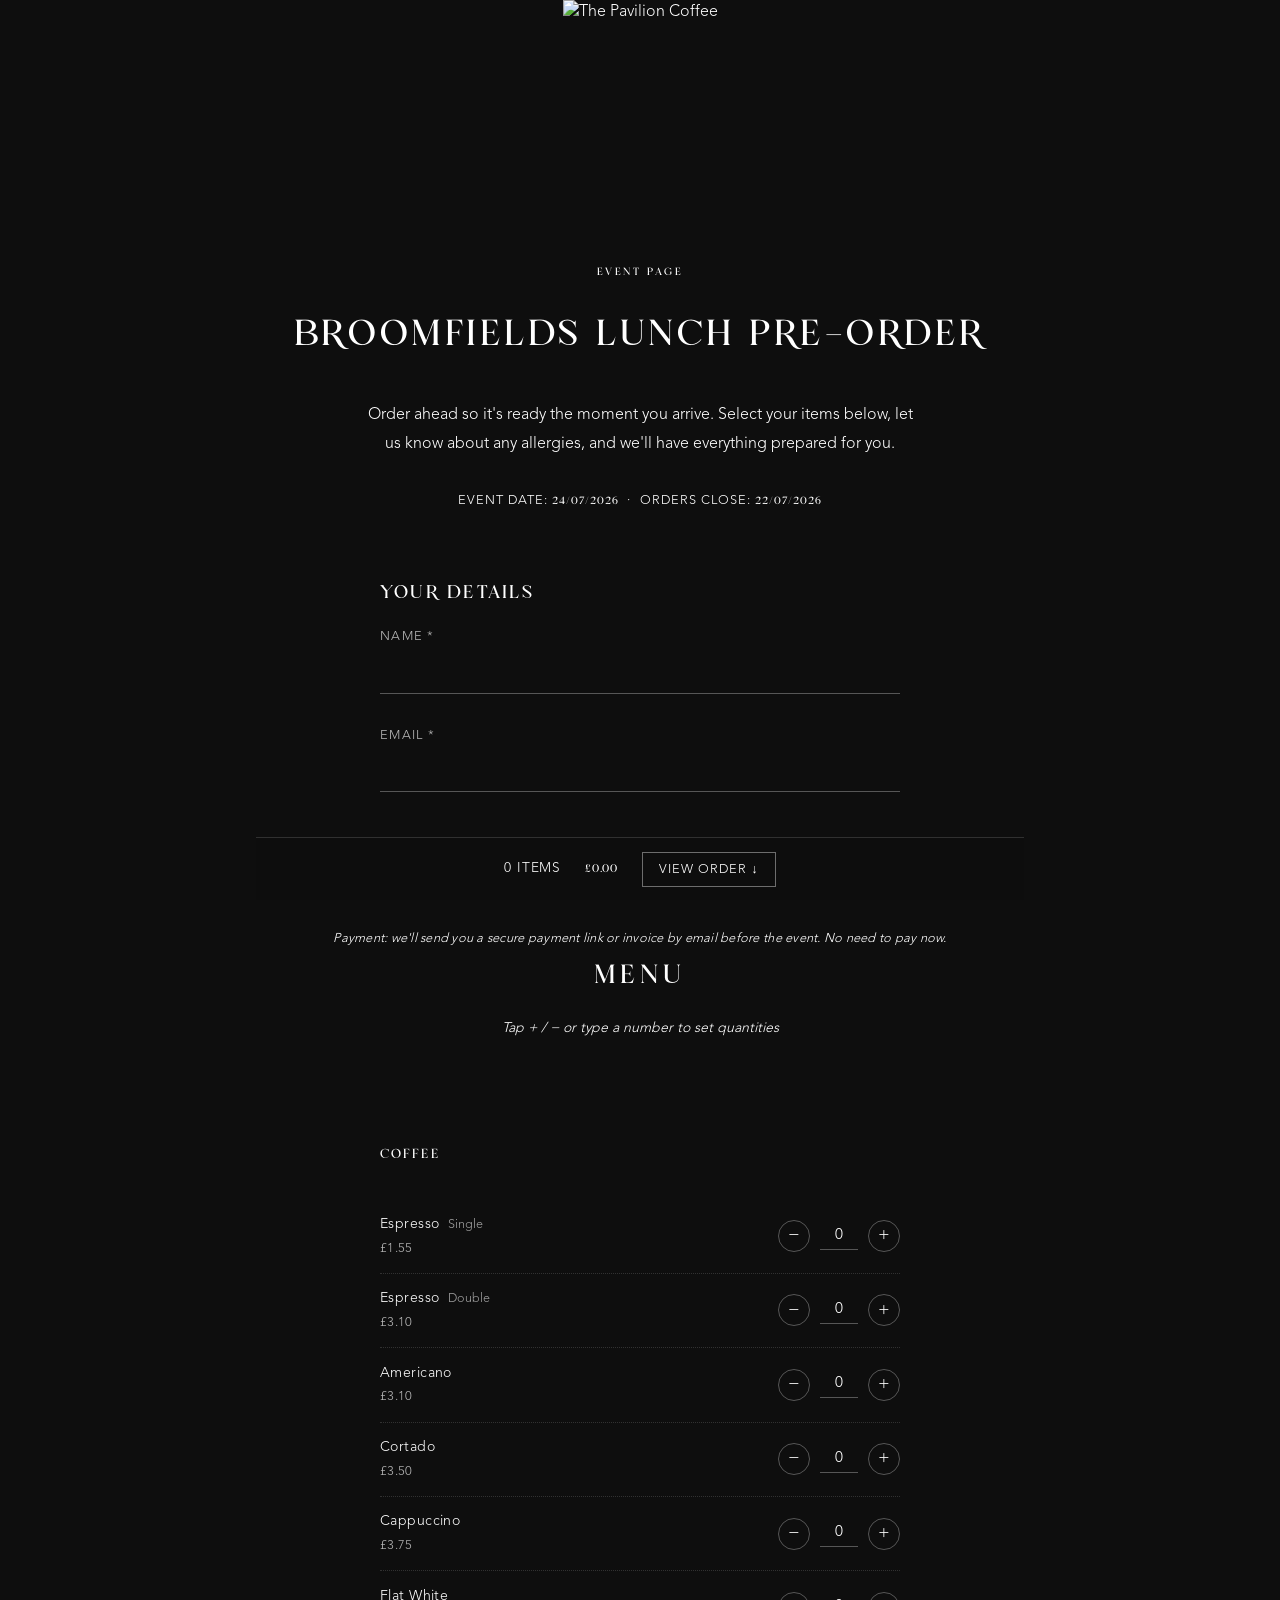
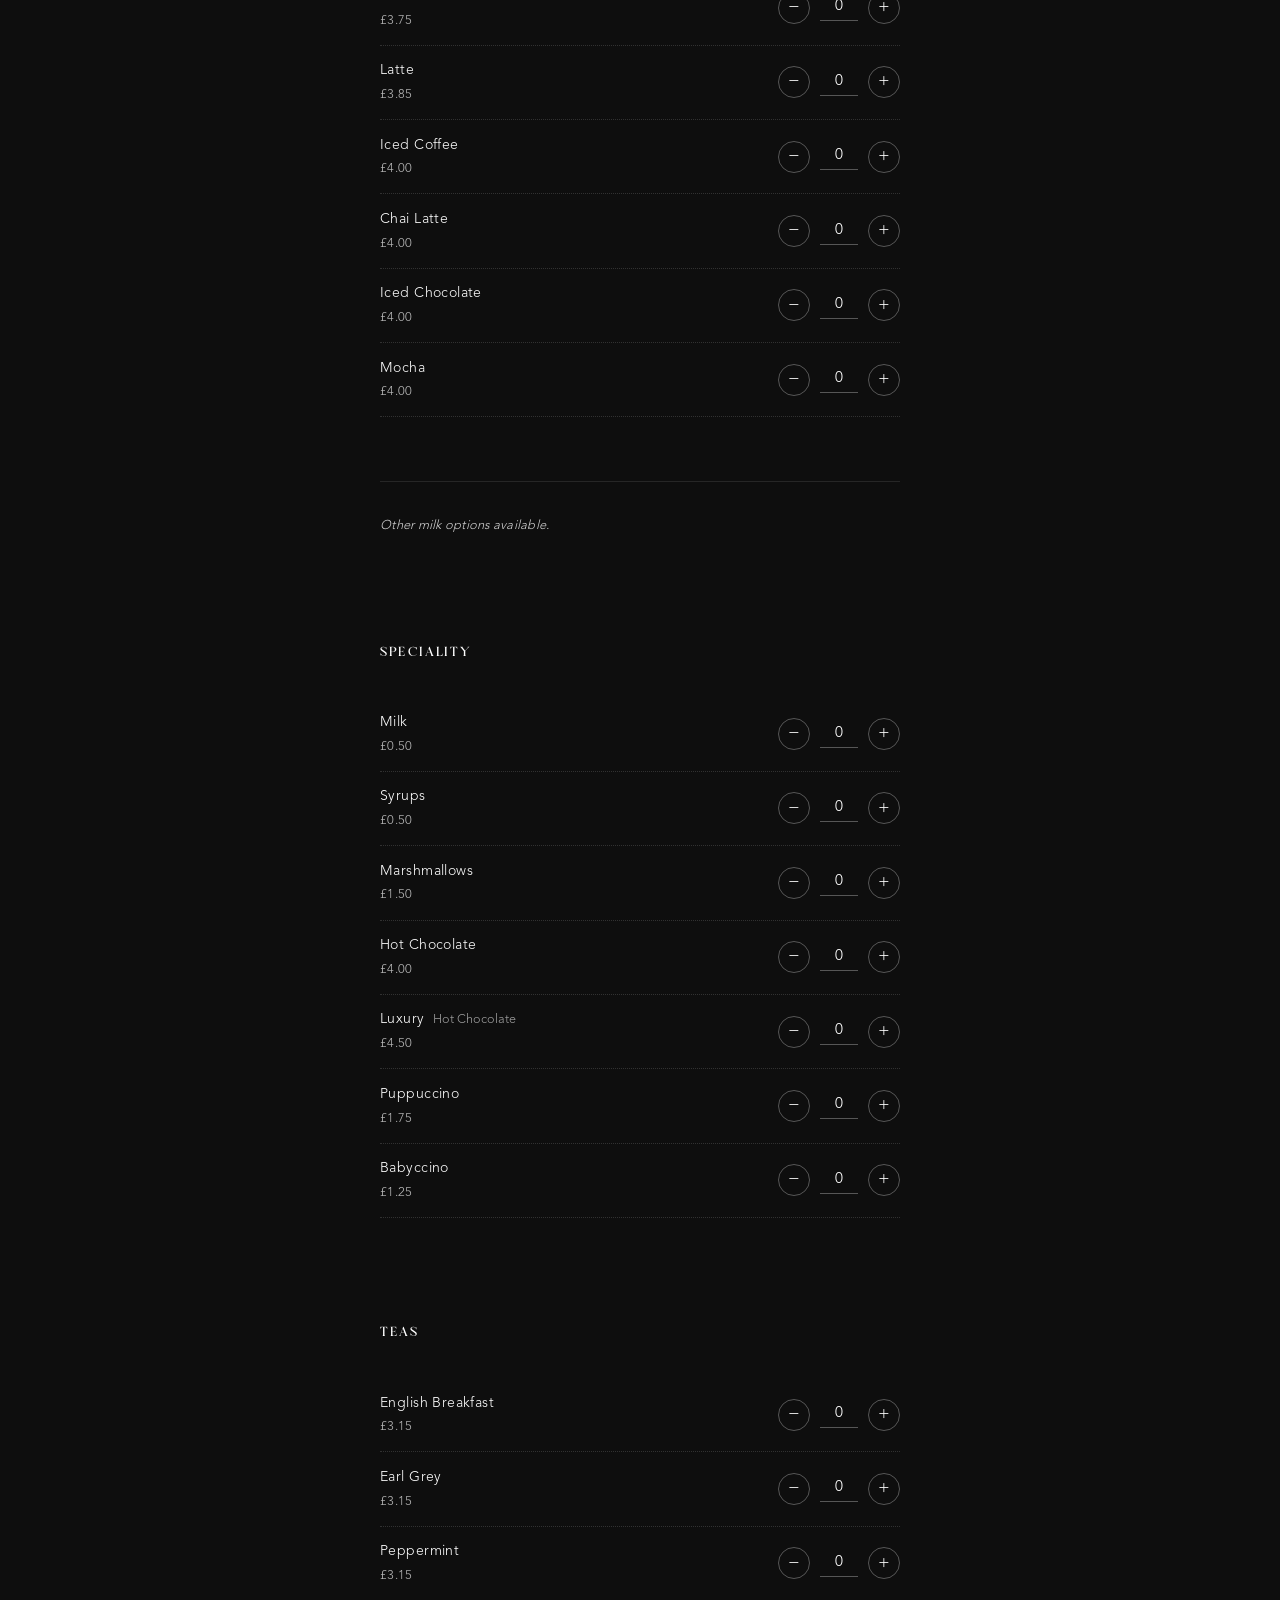
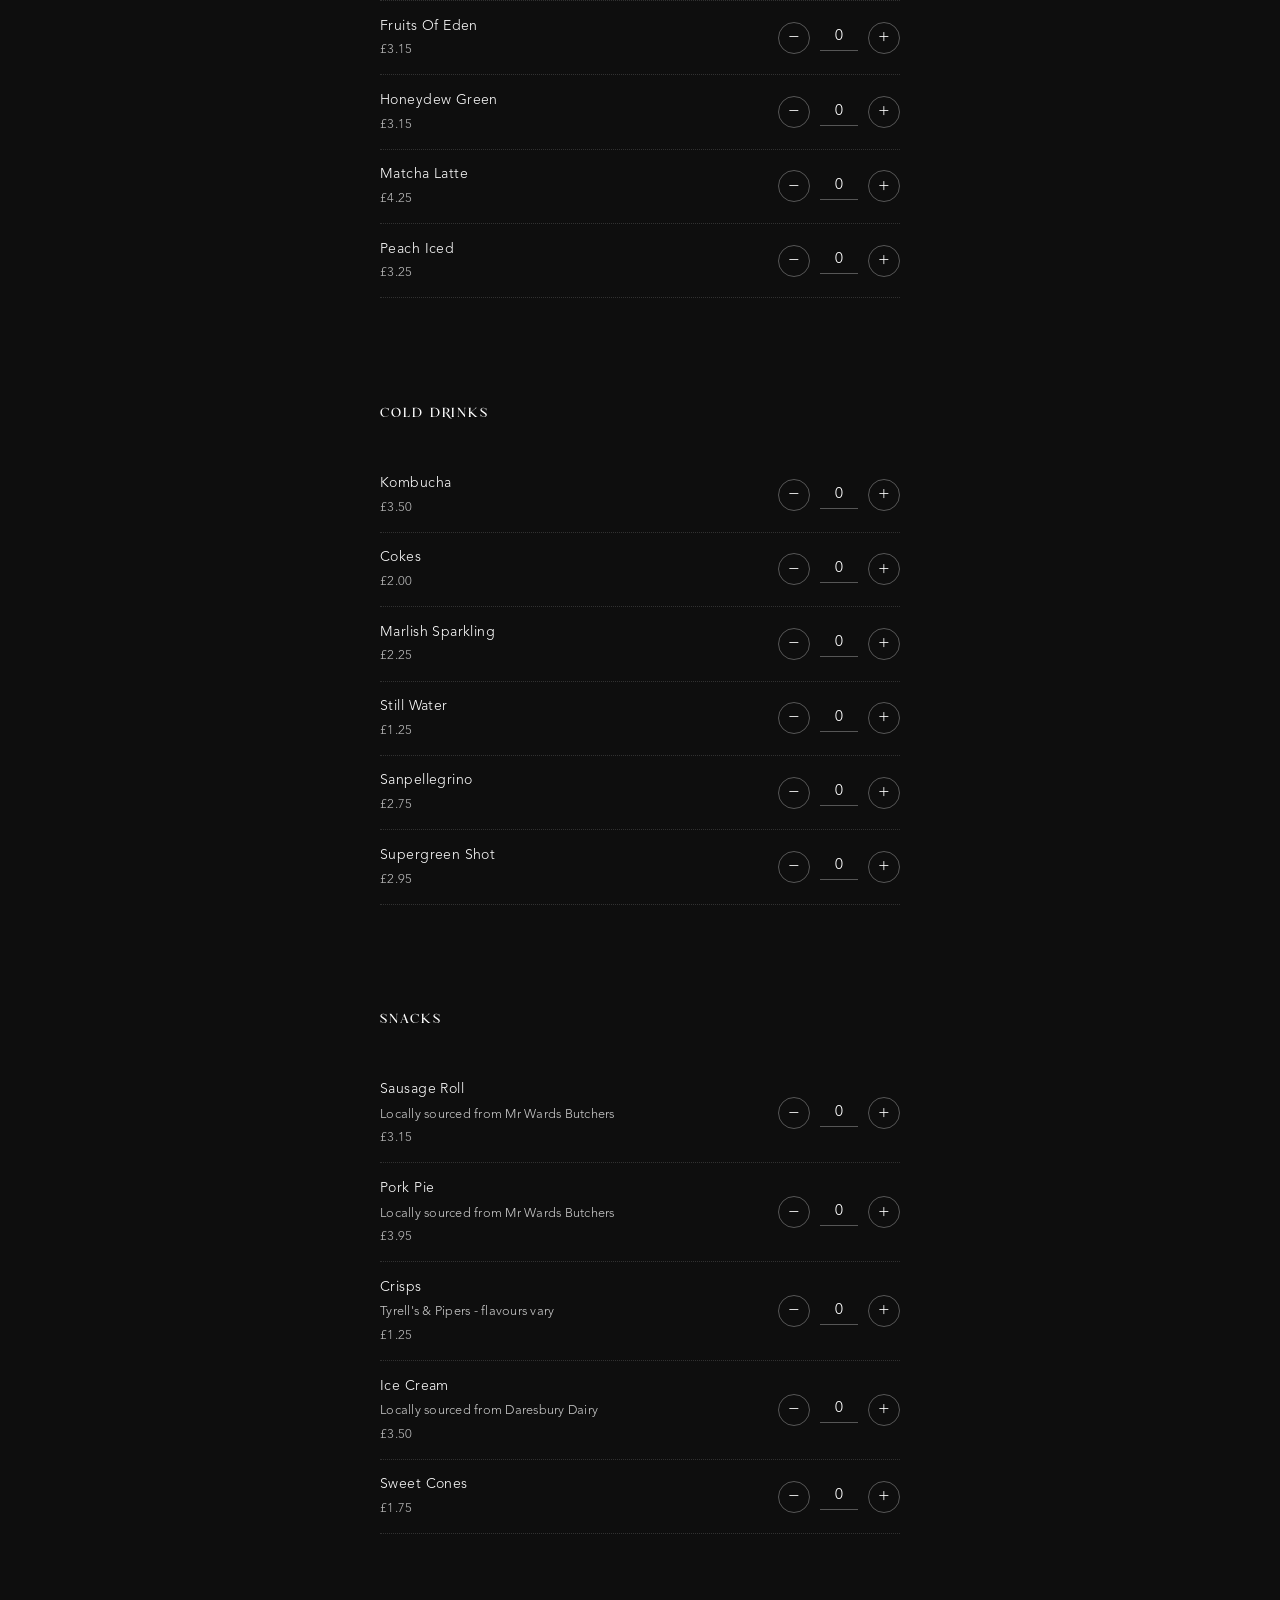
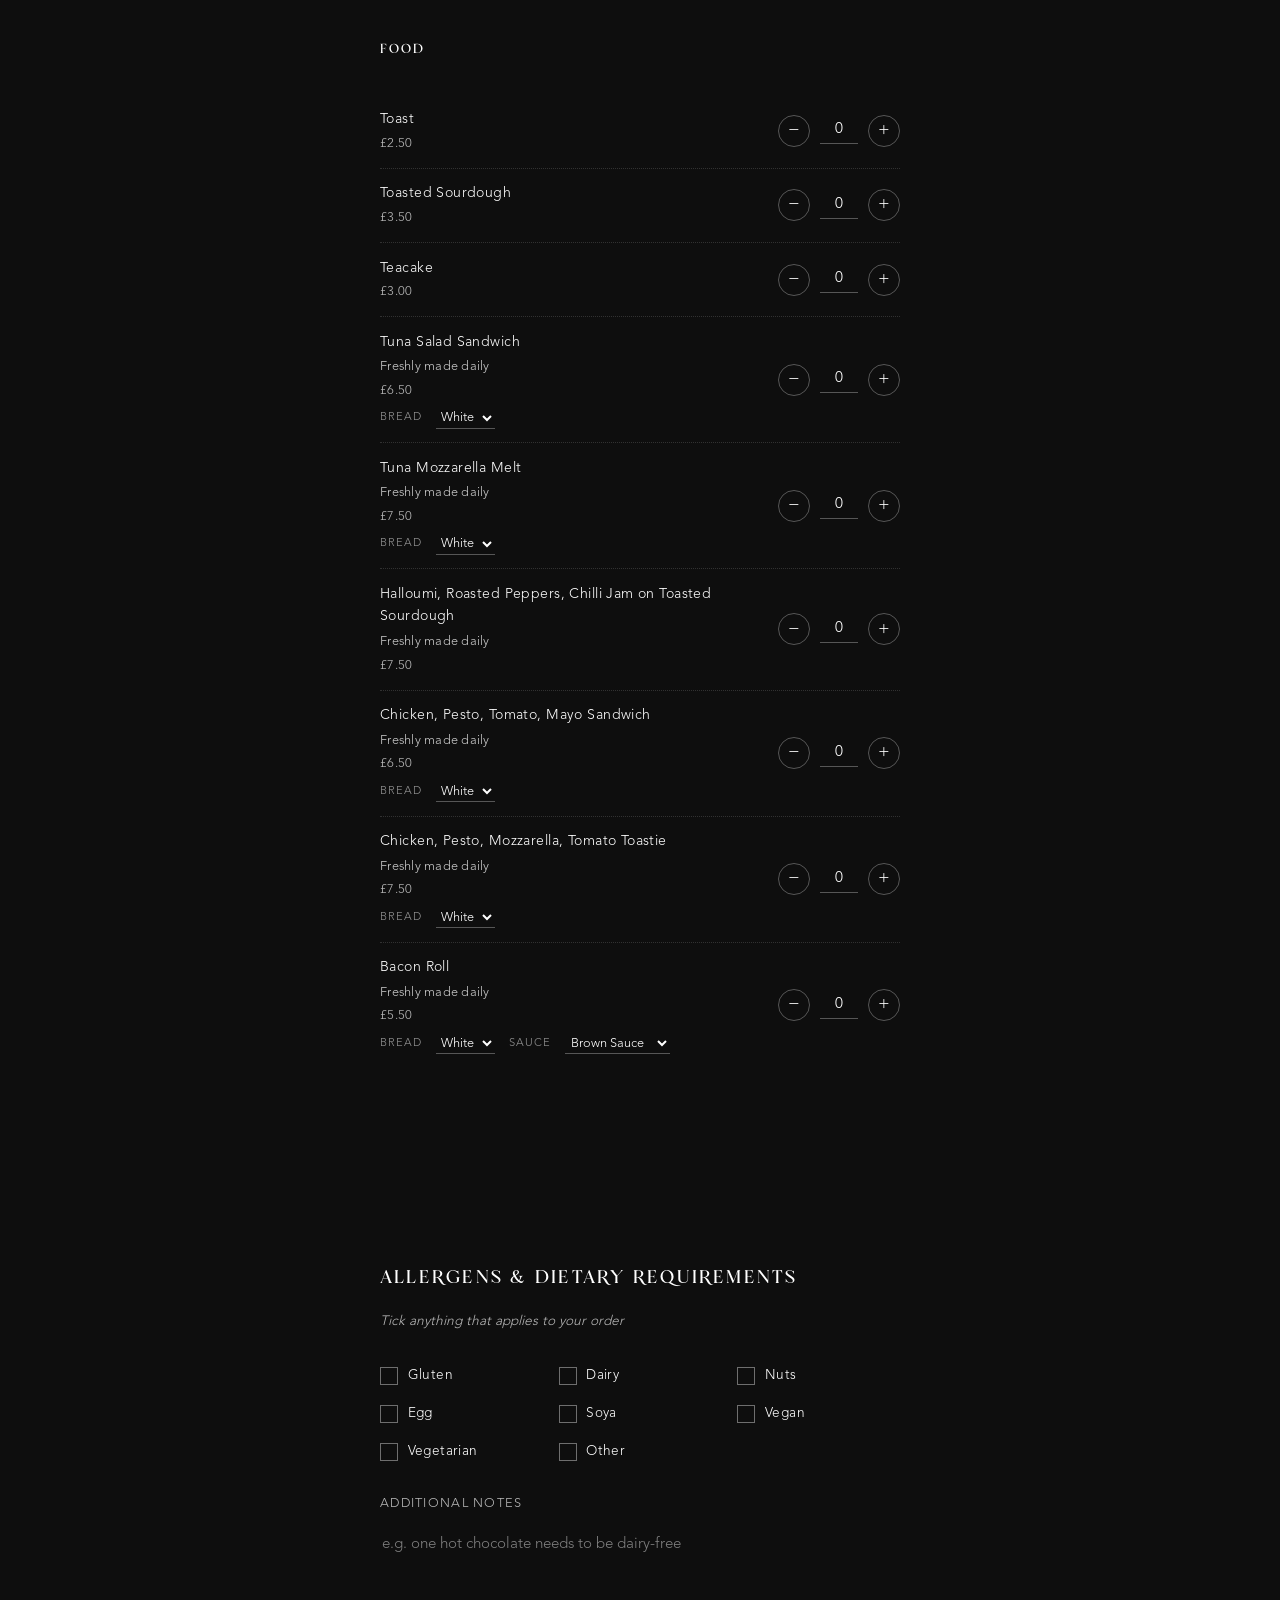
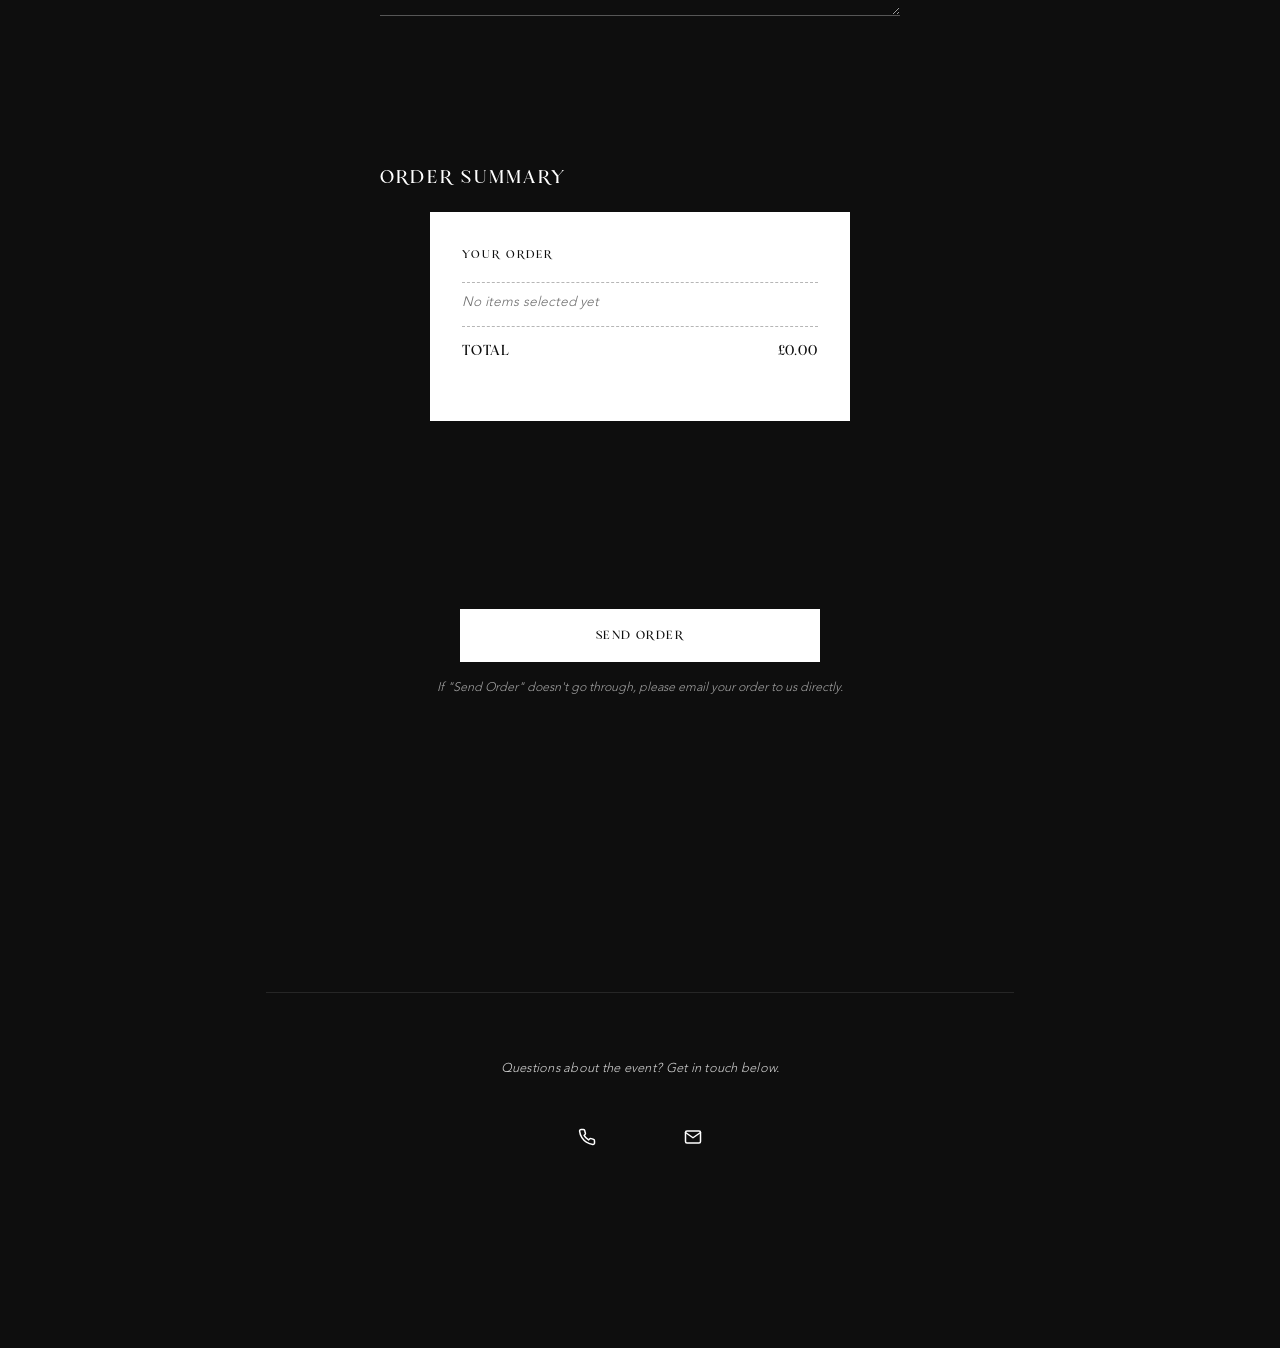
==== commit eb800d3b: "Added bread and sauce options to sandwiches" ====
--- a/event/index.html
+++ b/event/index.html
@@ -61,7 +61,7 @@
             </section>
               <p class="note-text fade-in">Payment: we'll send you a secure payment link or invoice by email before the event. No need to pay now.</p>
 
-            <section class="menu-section order-menu fade-in">
+            <section class="menu-section order-menu">
                 <h2 class="section-title">MENU</h2>
                 <p class="section-subtitle">Tap + / − or type a number to set quantities</p>
 
@@ -518,6 +518,13 @@
                     <div class="order-item-info">
                         <span class="item-name">Tuna Salad Sandwich<span class="item-description">Freshly made daily</span></span>
                         <span class="item-price">£6.50</span>
+                        <div class="item-options">
+                            <label class="option-label" for="bread-tuna-salad-sandwich">Bread</label>
+                            <select class="option-select bread-select" id="bread-tuna-salad-sandwich" aria-label="Bread choice for Tuna Salad Sandwich">
+                                <option value="White Bread">White</option>
+                                <option value="Brown Bread">Brown</option>
+                            </select>
+                        </div>
                     </div>
                     <div class="qty-stepper">
                         <button type="button" class="qty-btn qty-minus" aria-label="Decrease quantity of Tuna Salad Sandwich">−</button>
@@ -529,6 +536,13 @@
                     <div class="order-item-info">
                         <span class="item-name">Tuna Mozzarella Melt<span class="item-description">Freshly made daily</span></span>
                         <span class="item-price">£7.50</span>
+                        <div class="item-options">
+                            <label class="option-label" for="bread-tuna-mozzarella-melt">Bread</label>
+                            <select class="option-select bread-select" id="bread-tuna-mozzarella-melt" aria-label="Bread choice for Tuna Mozzarella Melt">
+                                <option value="White Bread">White</option>
+                                <option value="Brown Bread">Brown</option>
+                            </select>
+                        </div>
                     </div>
                     <div class="qty-stepper">
                         <button type="button" class="qty-btn qty-minus" aria-label="Decrease quantity of Tuna Mozzarella Melt">−</button>
@@ -551,6 +565,13 @@
                     <div class="order-item-info">
                         <span class="item-name">Chicken, Pesto, Tomato, Mayo Sandwich<span class="item-description">Freshly made daily</span></span>
                         <span class="item-price">£6.50</span>
+                        <div class="item-options">
+                            <label class="option-label" for="bread-chicken-pesto-sandwich">Bread</label>
+                            <select class="option-select bread-select" id="bread-chicken-pesto-sandwich" aria-label="Bread choice for Chicken, Pesto, Tomato, Mayo Sandwich">
+                                <option value="White Bread">White</option>
+                                <option value="Brown Bread">Brown</option>
+                            </select>
+                        </div>
                     </div>
                     <div class="qty-stepper">
                         <button type="button" class="qty-btn qty-minus" aria-label="Decrease quantity of Chicken Pesto Tomato Mayo Sandwich">−</button>
@@ -562,6 +583,13 @@
                     <div class="order-item-info">
                         <span class="item-name">Chicken, Pesto, Mozzarella, Tomato Toastie<span class="item-description">Freshly made daily</span></span>
                         <span class="item-price">£7.50</span>
+                        <div class="item-options">
+                            <label class="option-label" for="bread-chicken-pesto-toastie">Bread</label>
+                            <select class="option-select bread-select" id="bread-chicken-pesto-toastie" aria-label="Bread choice for Chicken, Pesto, Mozzarella, Tomato Toastie">
+                                <option value="White Bread">White</option>
+                                <option value="Brown Bread">Brown</option>
+                            </select>
+                        </div>
                     </div>
                     <div class="qty-stepper">
                         <button type="button" class="qty-btn qty-minus" aria-label="Decrease quantity of Chicken Pesto Mozzarella Tomato Toastie">−</button>
@@ -573,6 +601,19 @@
                     <div class="order-item-info">
                         <span class="item-name">Bacon Roll<span class="item-description">Freshly made daily</span></span>
                         <span class="item-price">£5.50</span>
+                        <div class="item-options">
+                            <label class="option-label" for="bread-bacon-roll">Bread</label>
+                            <select class="option-select bread-select" id="bread-bacon-roll" aria-label="Bread choice for Bacon Roll">
+                                <option value="White Bread">White</option>
+                                <option value="Brown Bread">Brown</option>
+                            </select>
+                            <label class="option-label" for="sauce-bacon-roll">Sauce</label>
+                            <select class="option-select sauce-select" id="sauce-bacon-roll" aria-label="Sauce choice for Bacon Roll">
+                                <option value="Brown Sauce">Brown Sauce</option>
+                                <option value="Tomato Sauce">Tomato Sauce</option>
+                                <option value="No Sauce">No Sauce</option>
+                            </select>
+                        </div>
                     </div>
                     <div class="qty-stepper">
                         <button type="button" class="qty-btn qty-minus" aria-label="Decrease quantity of Bacon Roll">−</button>
--- a/event/event.css
+++ b/event/event.css
@@ -1,4 +1,3 @@
-
 .page-order {
     padding-bottom: var(--spacing-xl);
 }
@@ -220,6 +219,46 @@
 
 .item-price-varies {
     font-style: italic;
+}
+
+/* ---- Item options (bread / sauce dropdowns) ---- */
+
+.item-options {
+    display: flex;
+    align-items: center;
+    flex-wrap: wrap;
+    gap: 0.4rem 0.9rem;
+    margin-top: 0.4rem;
+}
+
+.option-label {
+    font-family: var(--font-primary);
+    font-size: clamp(0.62rem, 0.9vw, 0.7rem);
+    text-transform: uppercase;
+    letter-spacing: 0.08em;
+    opacity: 0.55;
+}
+
+.option-select {
+    background: transparent;
+    border: none;
+    border-bottom: 1px solid rgba(255, 255, 255, 0.3);
+    color: var(--color-text);
+    font-family: var(--font-primary);
+    font-size: clamp(0.75rem, 1vw, 0.82rem);
+    padding: 0.15rem 0.1rem;
+    cursor: pointer;
+    transition: border-color 0.3s ease;
+}
+
+.option-select:focus {
+    outline: none;
+    border-bottom-color: var(--color-text);
+}
+
+.option-select option {
+    background-color: var(--color-bg);
+    color: var(--color-text);
 }
 
 /* ---- Quantity stepper ---- */
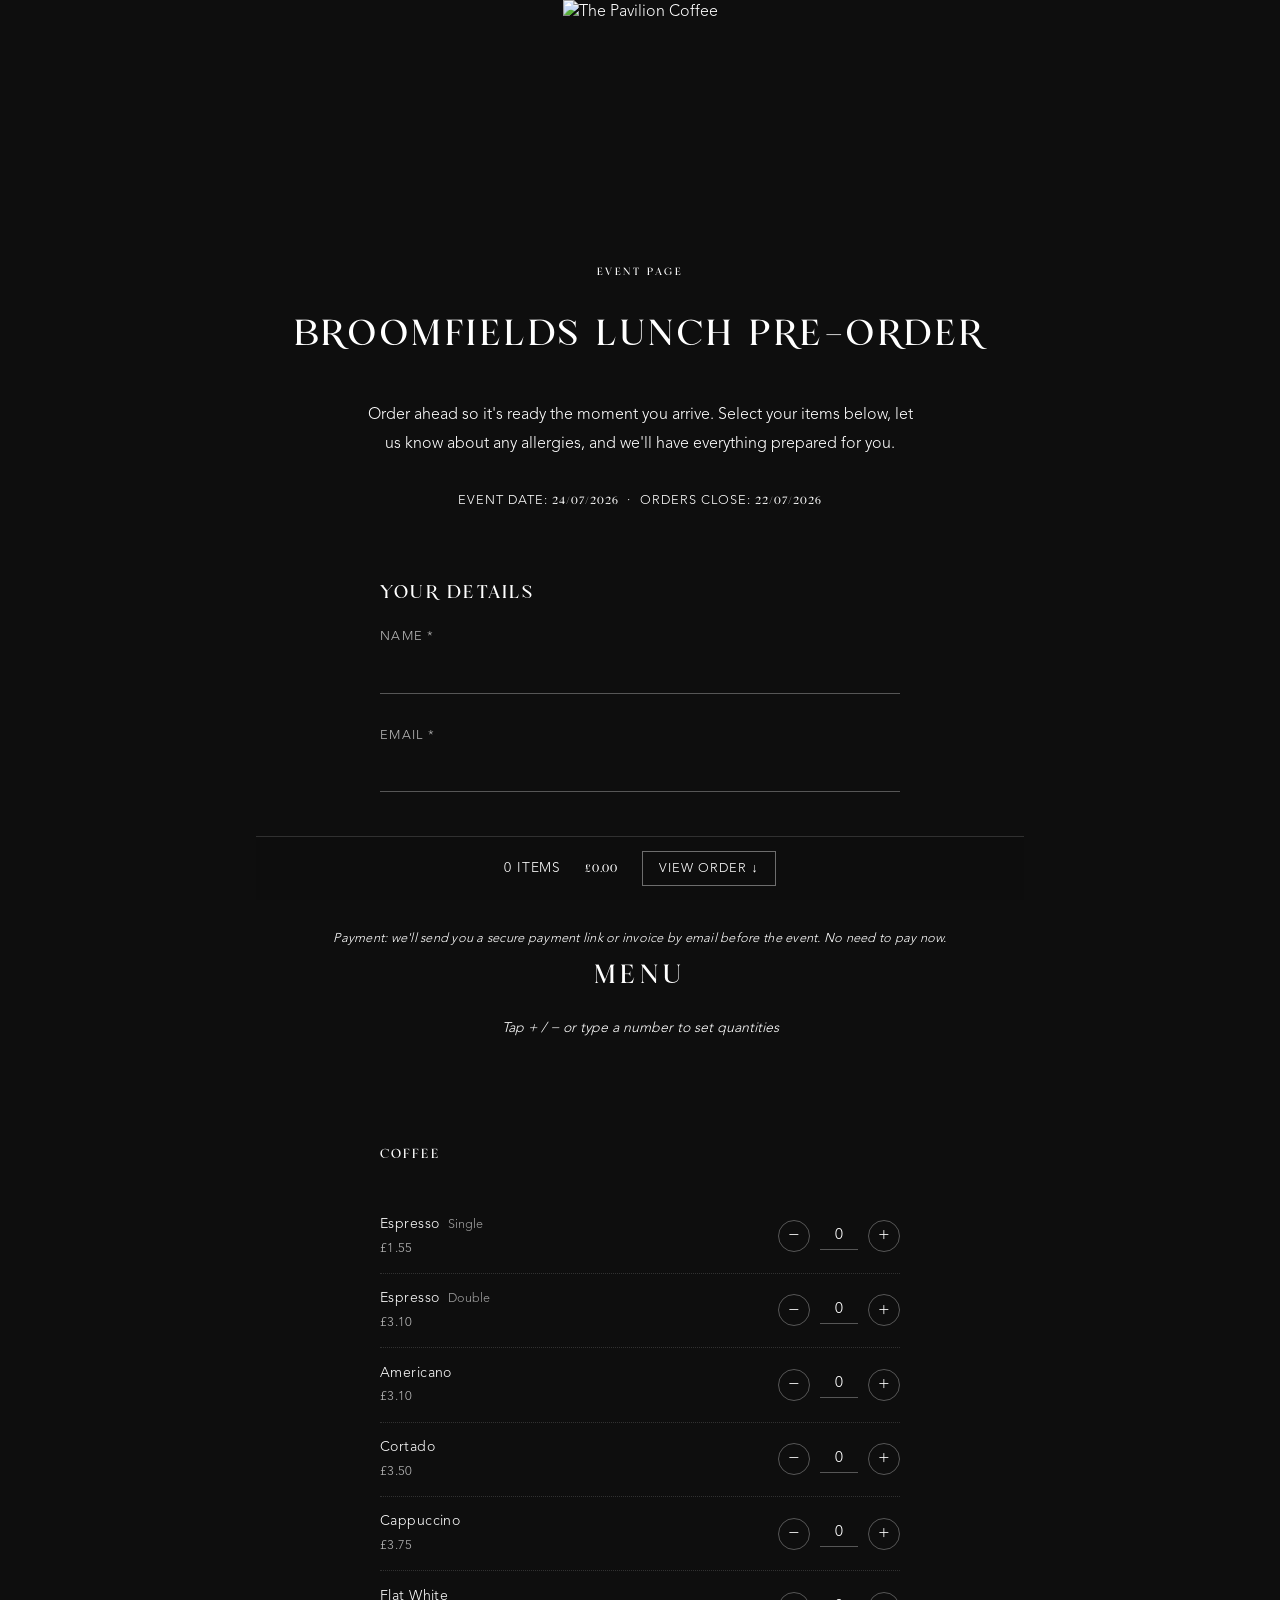
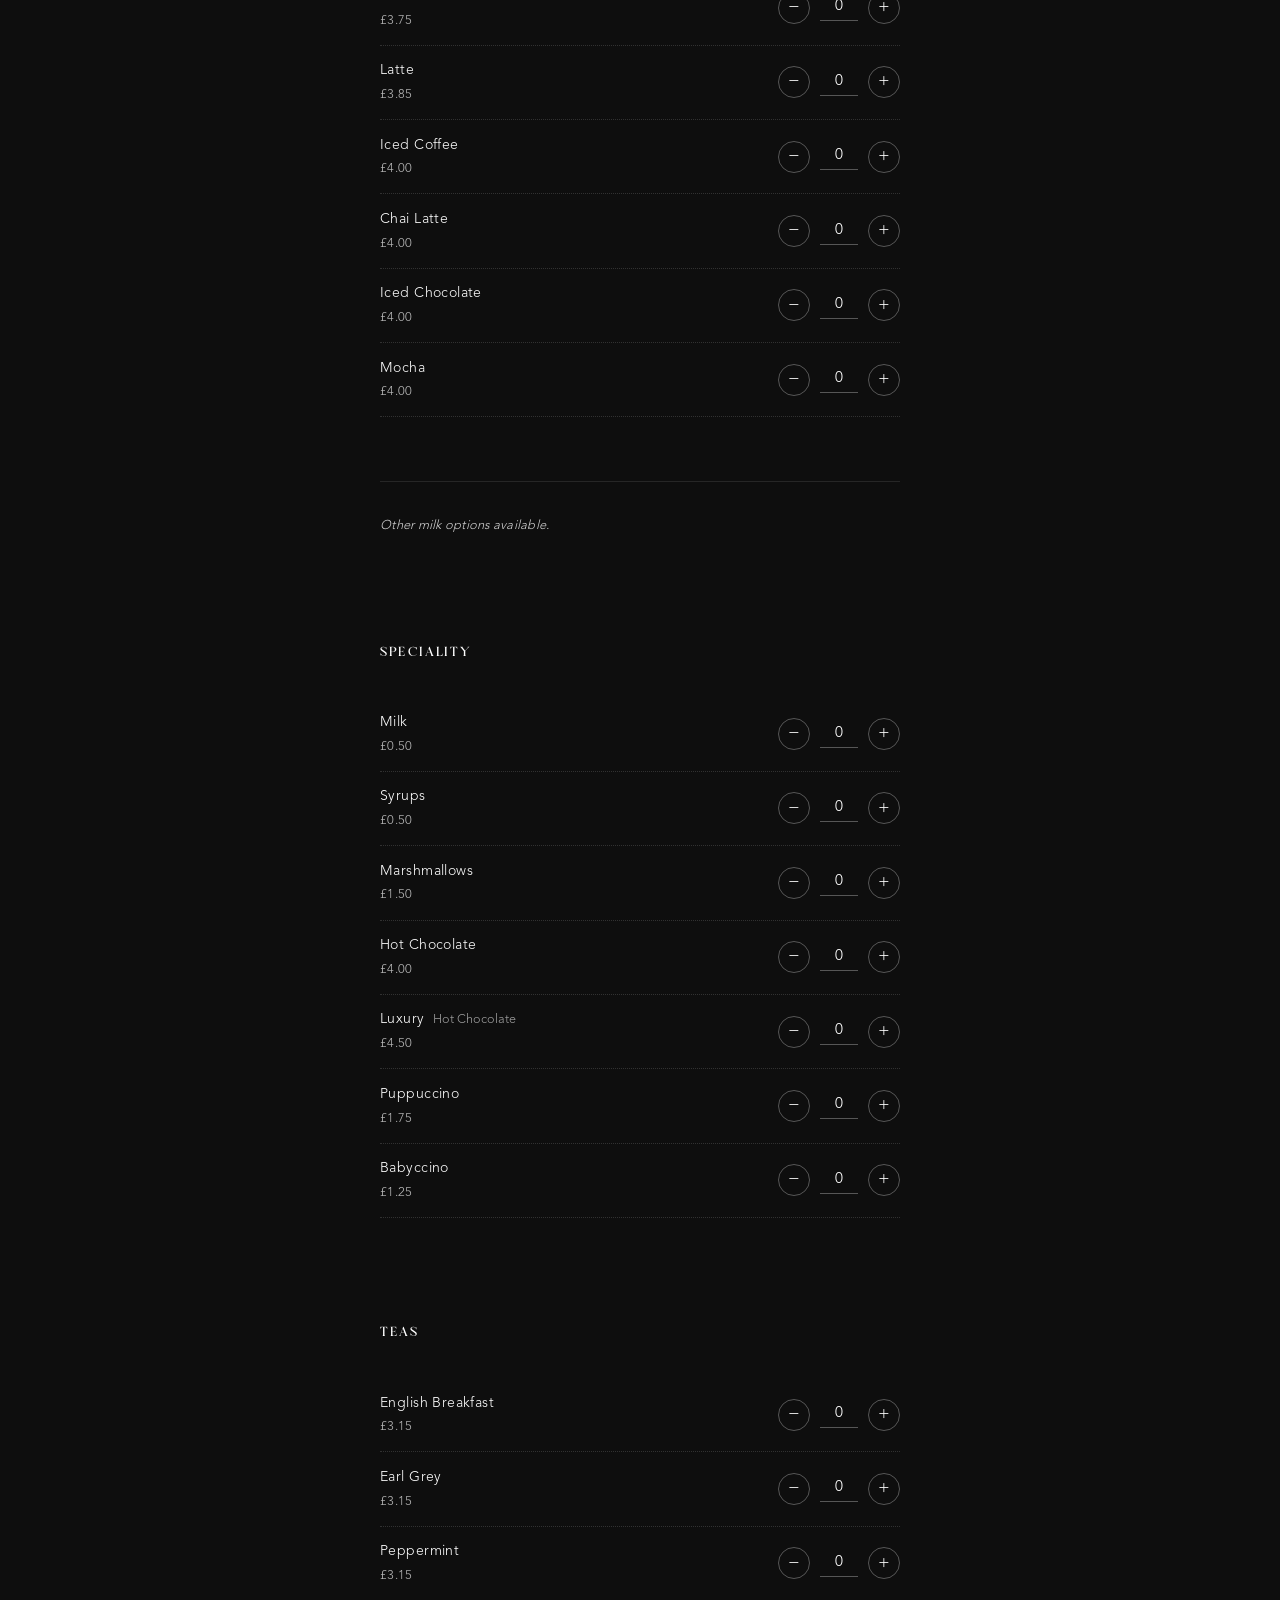
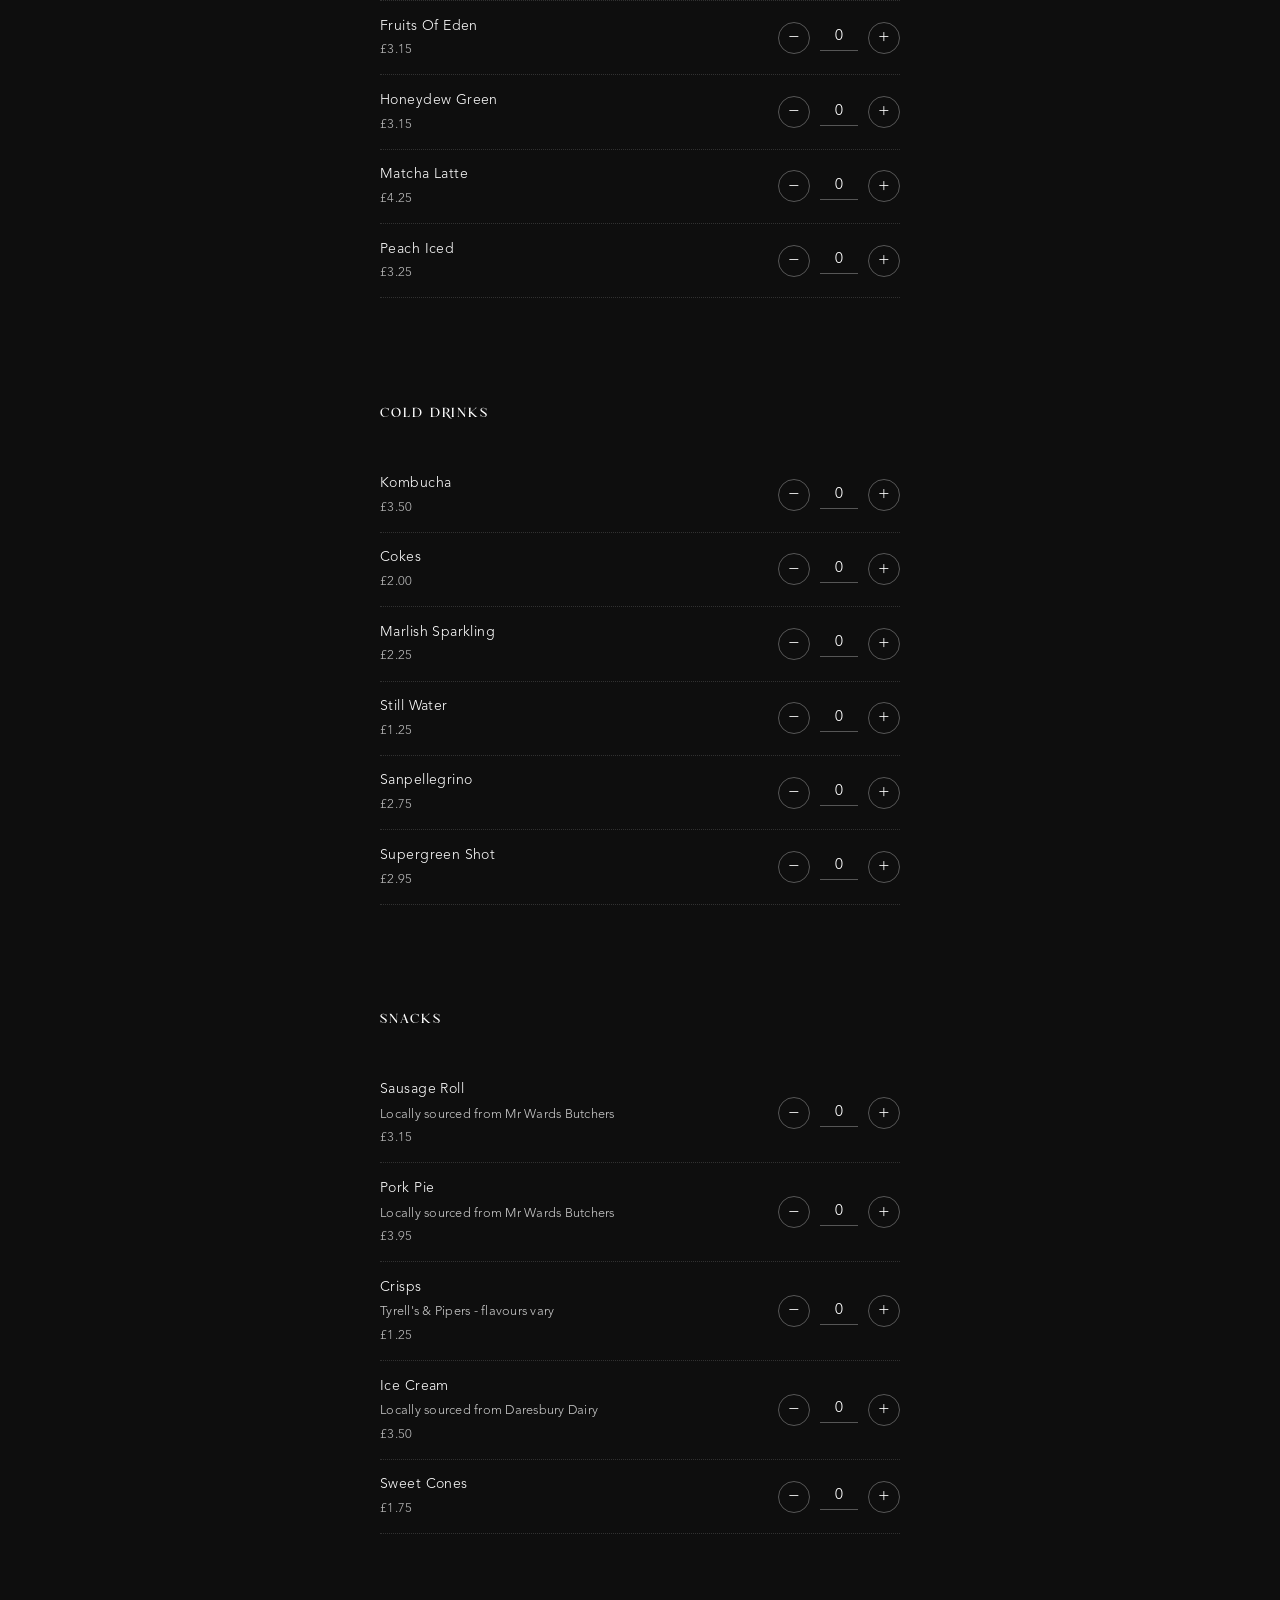
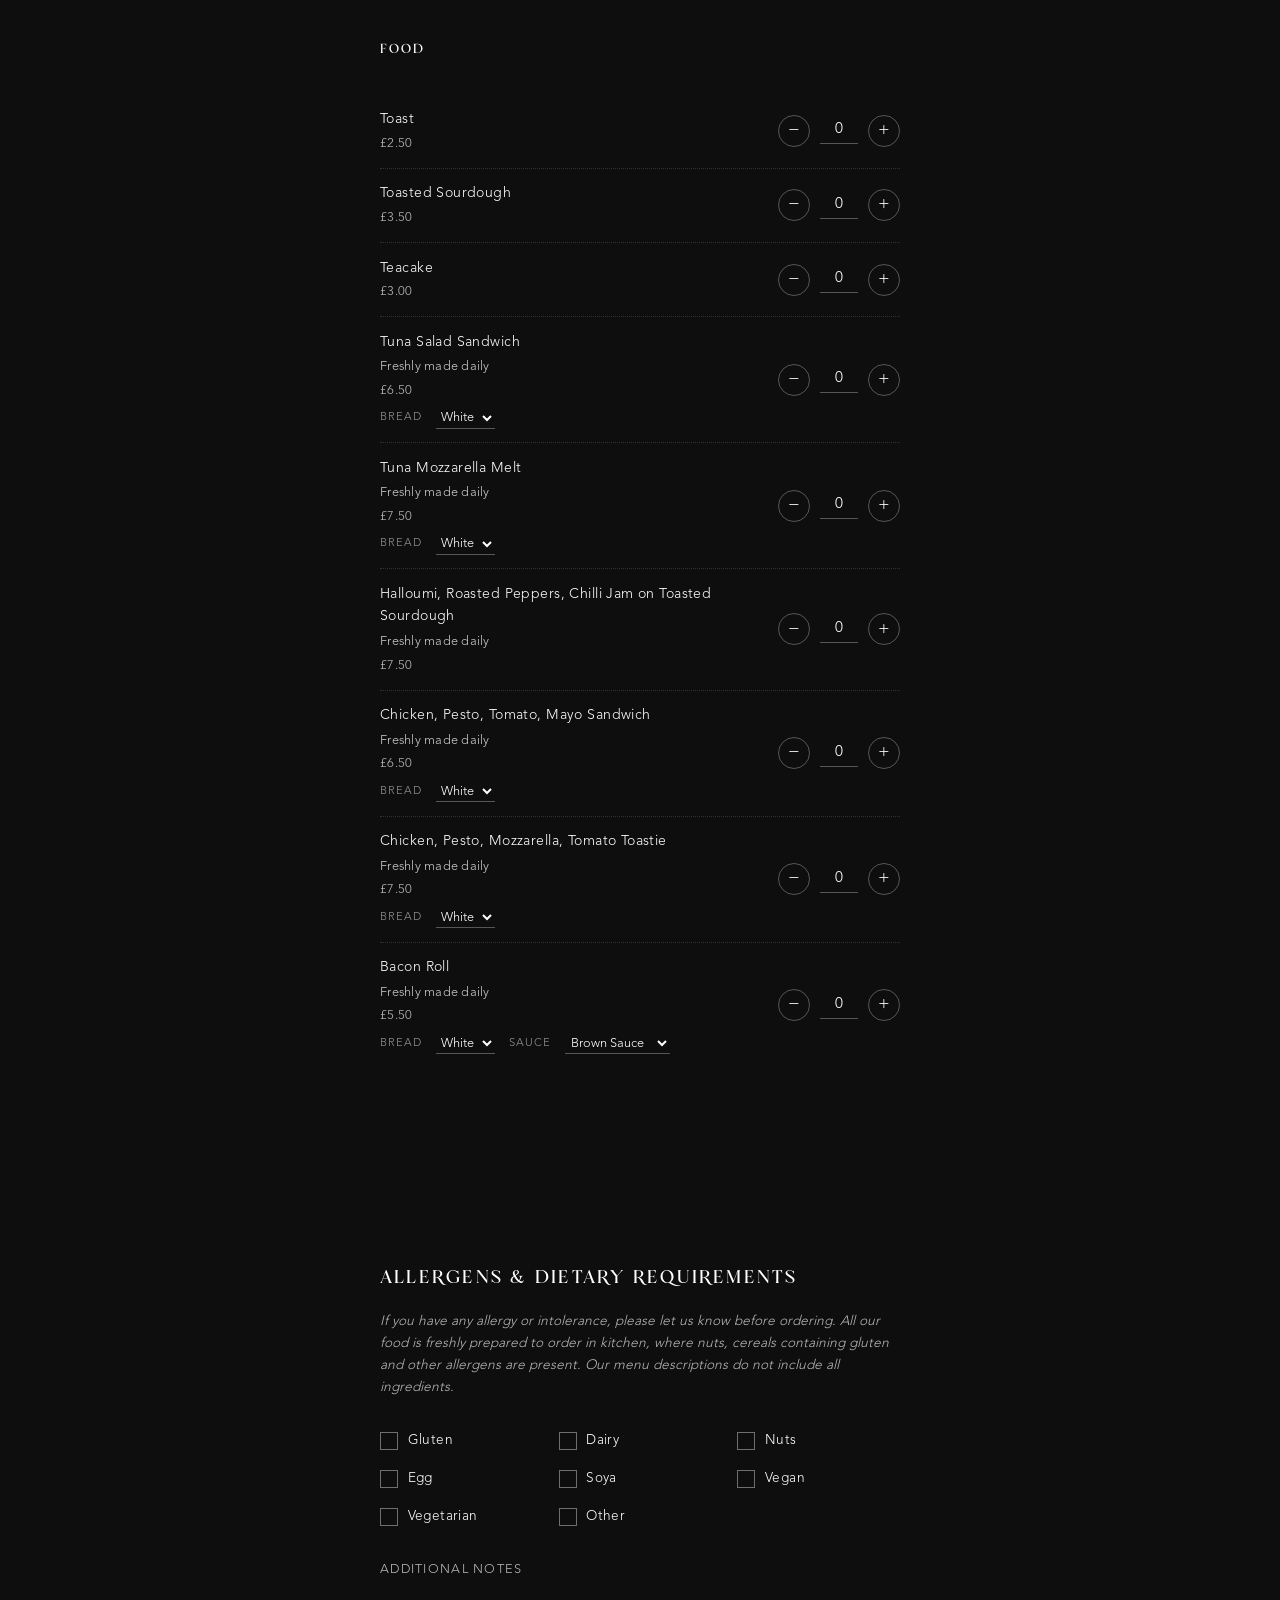
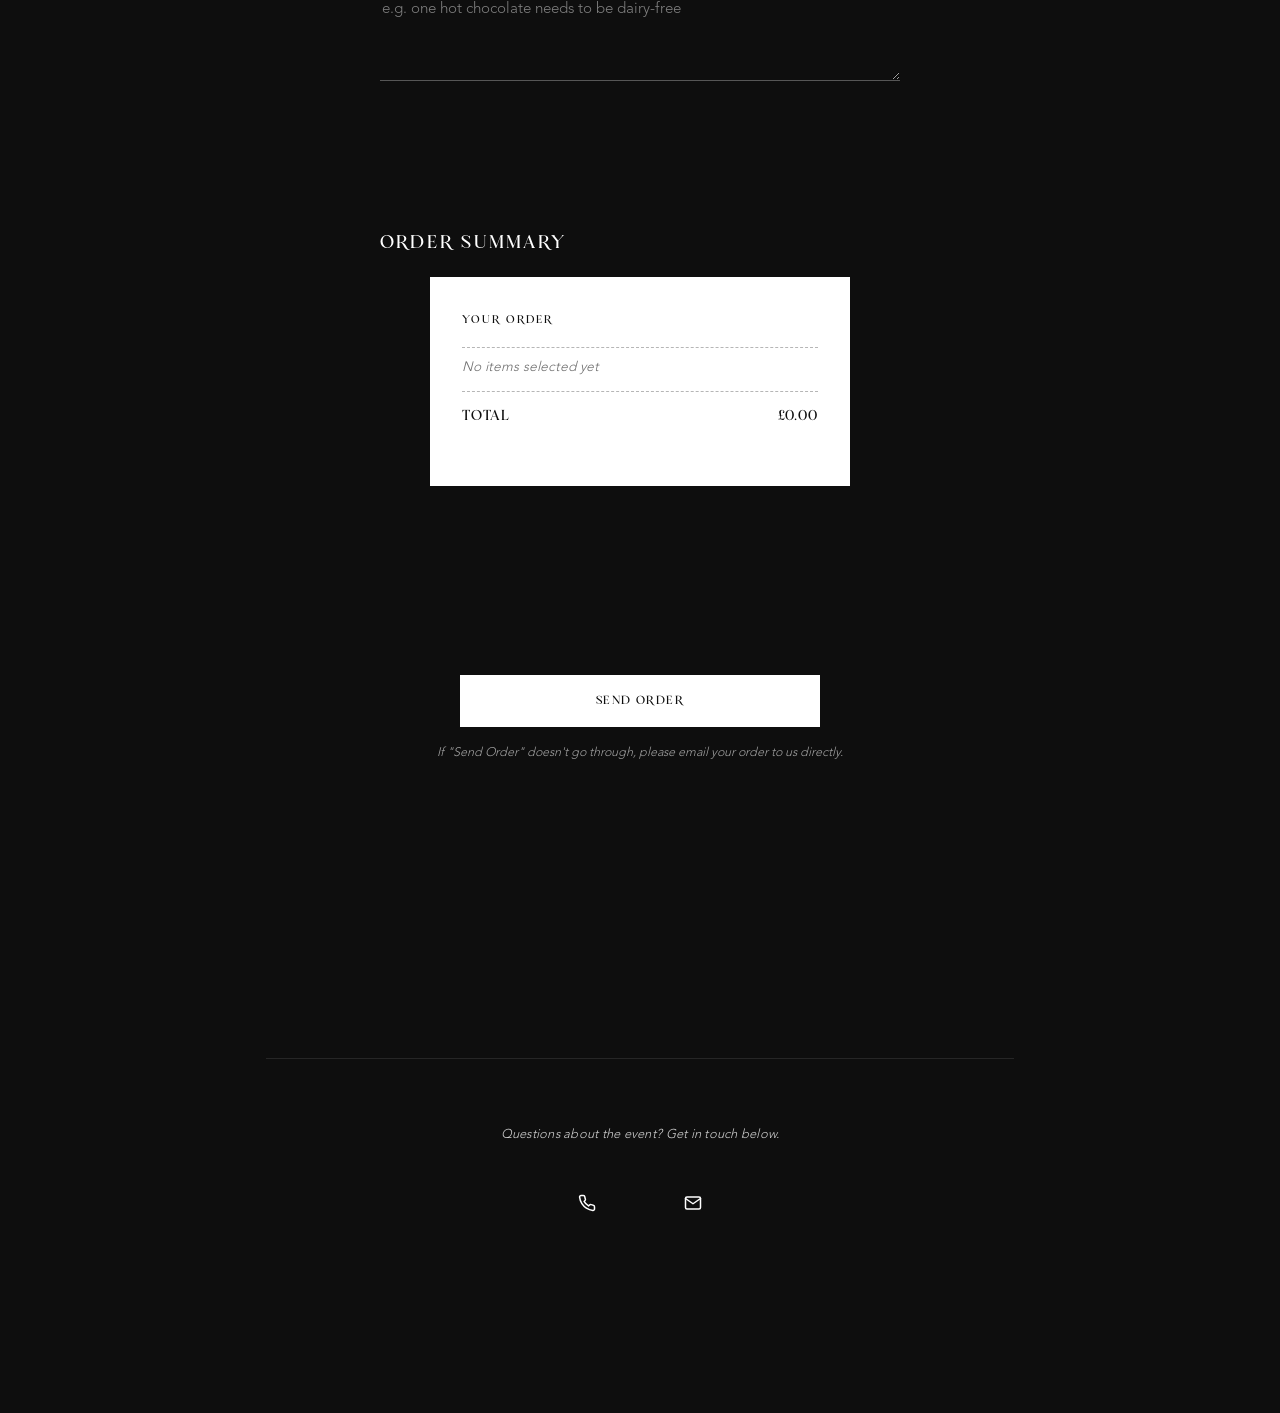
==== commit 2066ebea: "Added dietry requirement message" ====
--- a/event/index.html
+++ b/event/index.html
@@ -626,7 +626,7 @@
 
             <section class="form-section fade-in">
                 <h2 class="form-section-title">Allergens &amp; Dietary Requirements</h2>
-                <p class="form-section-subtitle">Tick anything that applies to your order</p>
+                <p class="form-section-subtitle">If you have any allergy or intolerance, please let us know before ordering. All our food is freshly prepared to order in kitchen, where nuts, cereals containing gluten and other allergens are present. Our menu descriptions do not include all ingredients.</p>
                 <div class="allergen-grid">
                     <label class="allergen-check"><input type="checkbox" name="allergen" value="Gluten"><span>Gluten</span></label>
                     <label class="allergen-check"><input type="checkbox" name="allergen" value="Dairy"><span>Dairy</span></label>
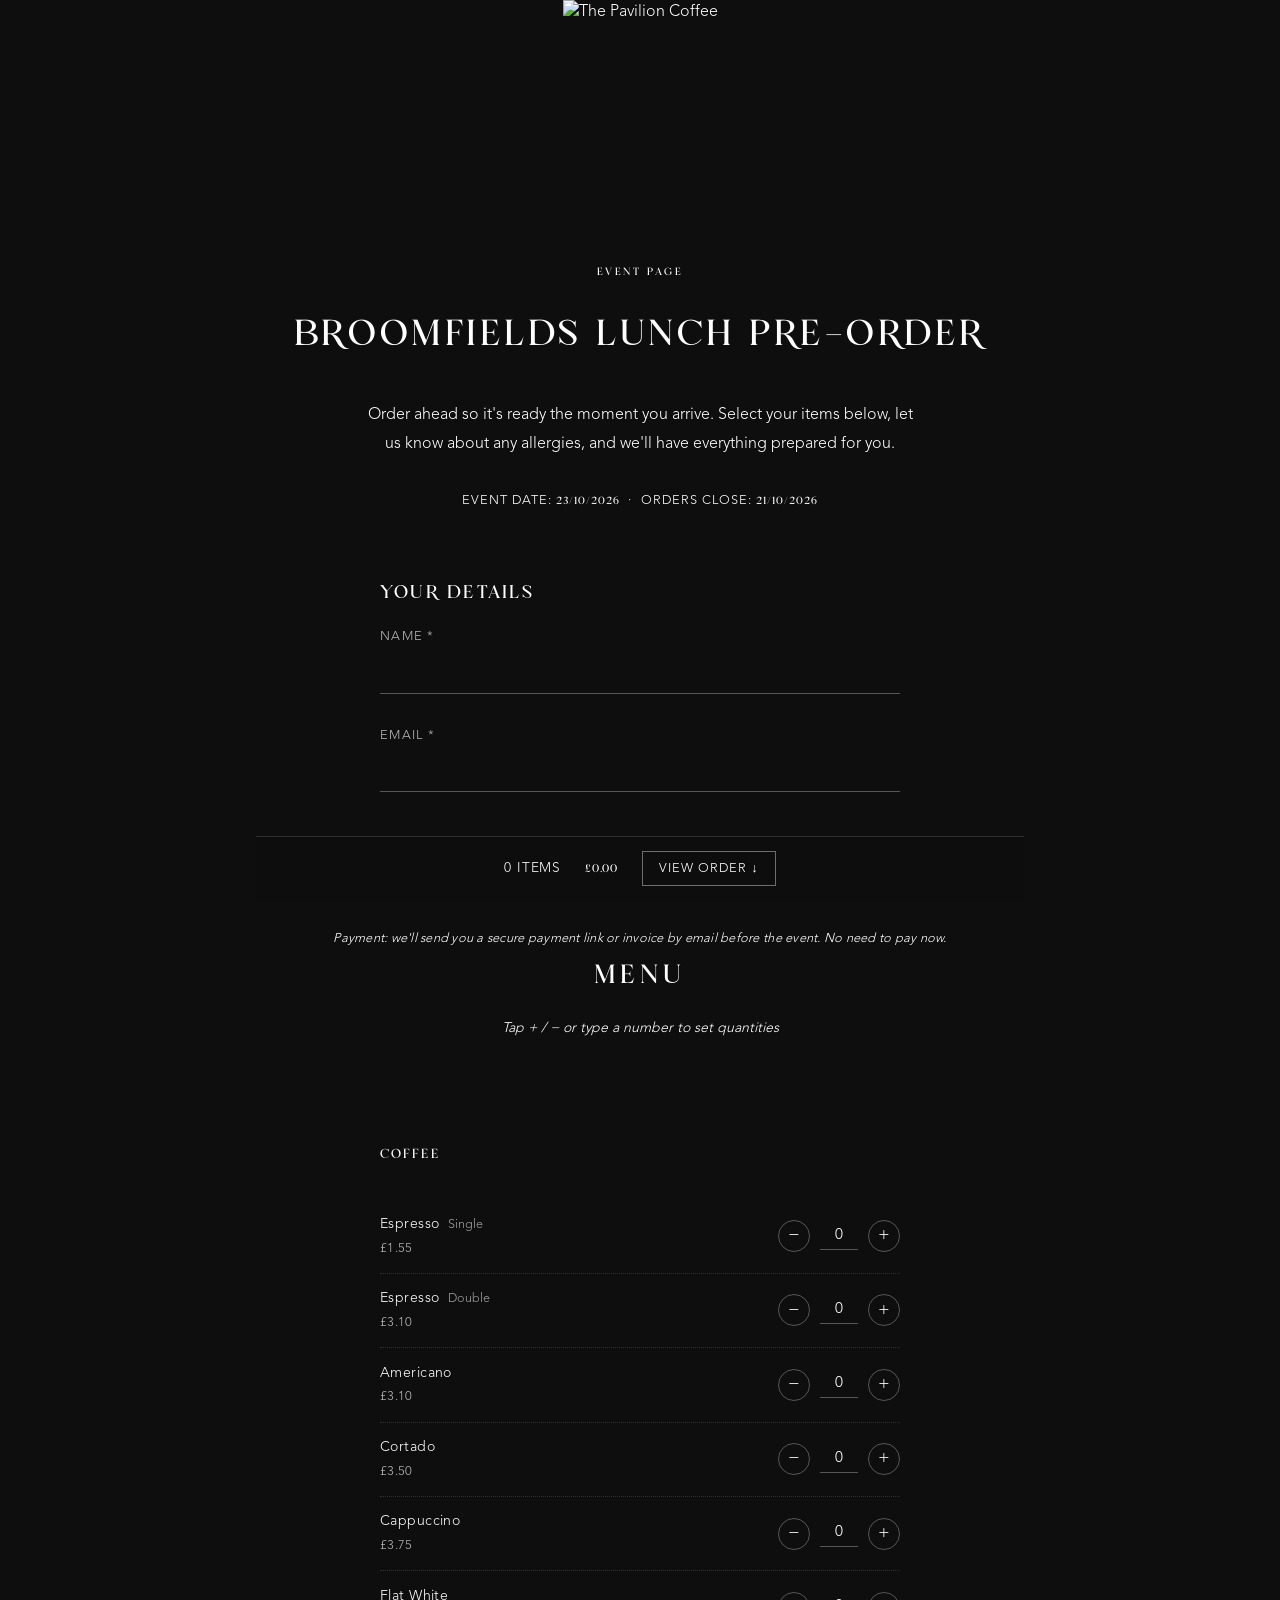
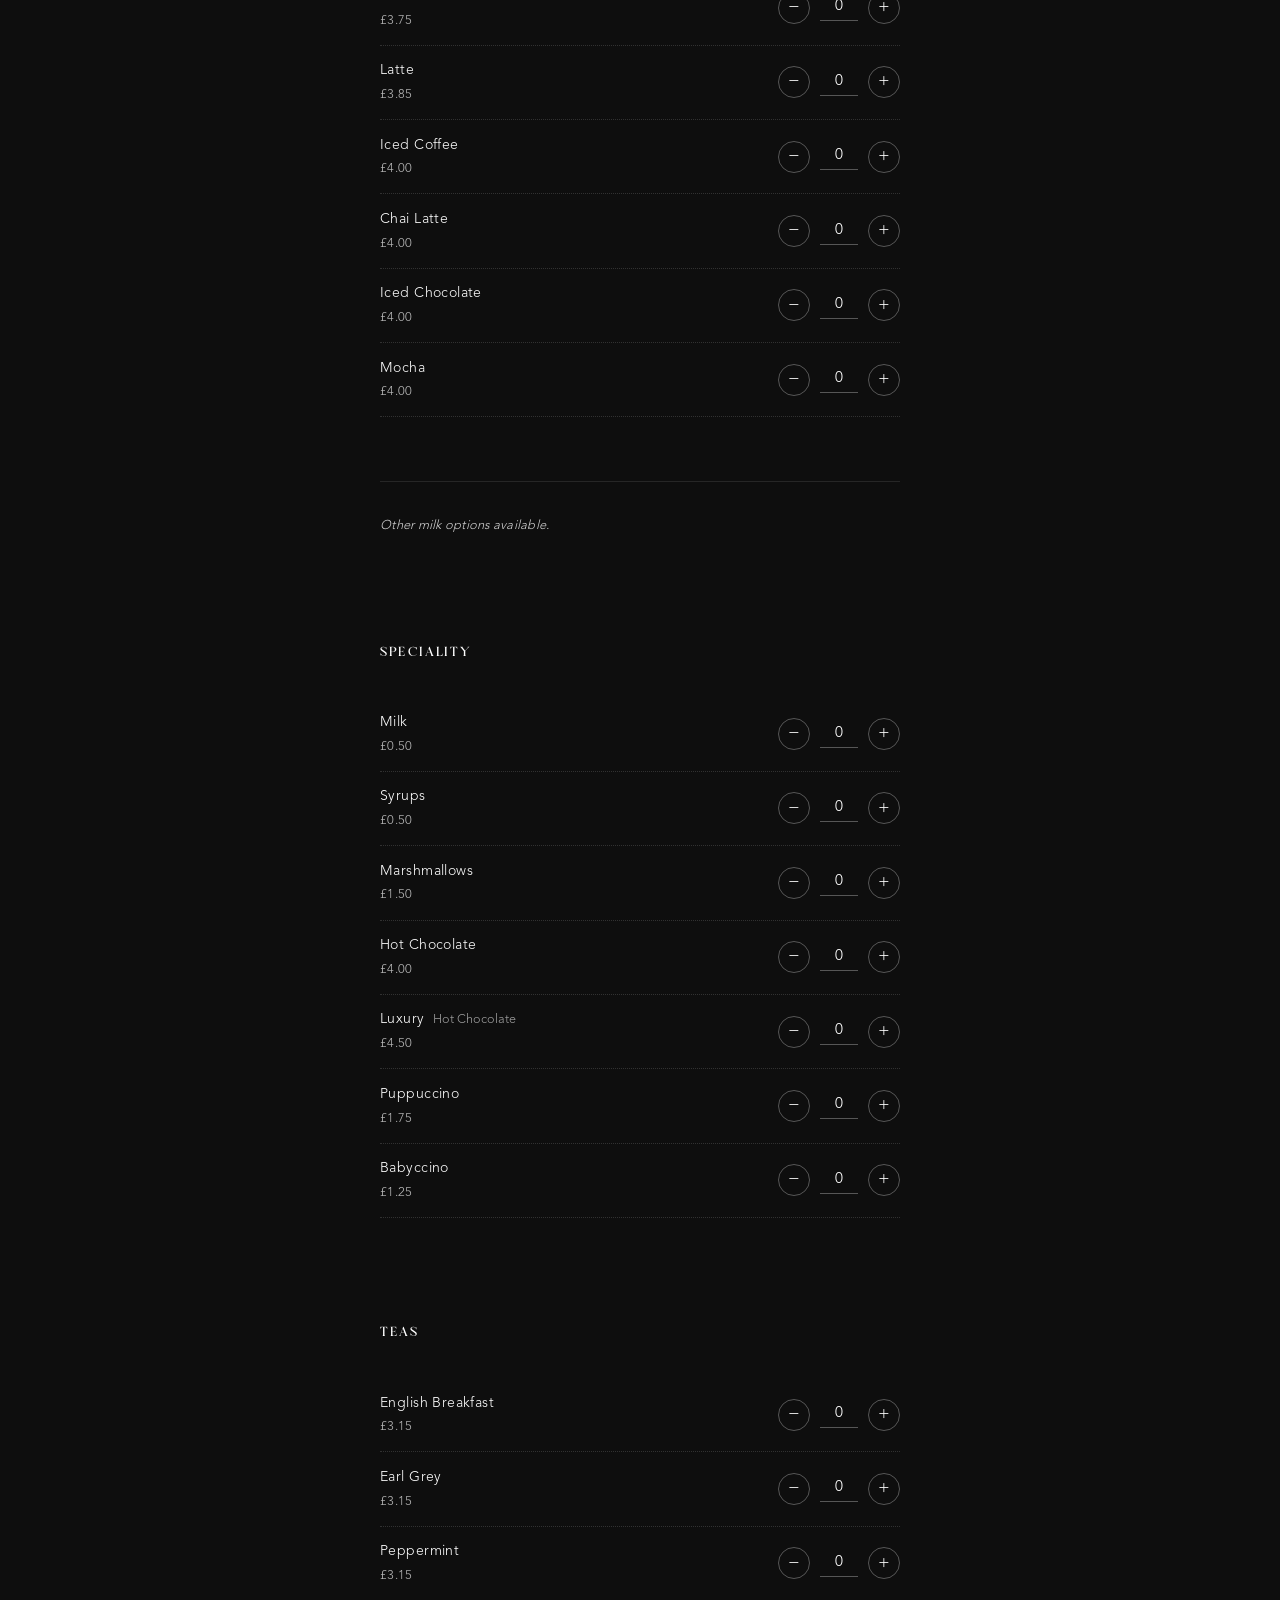
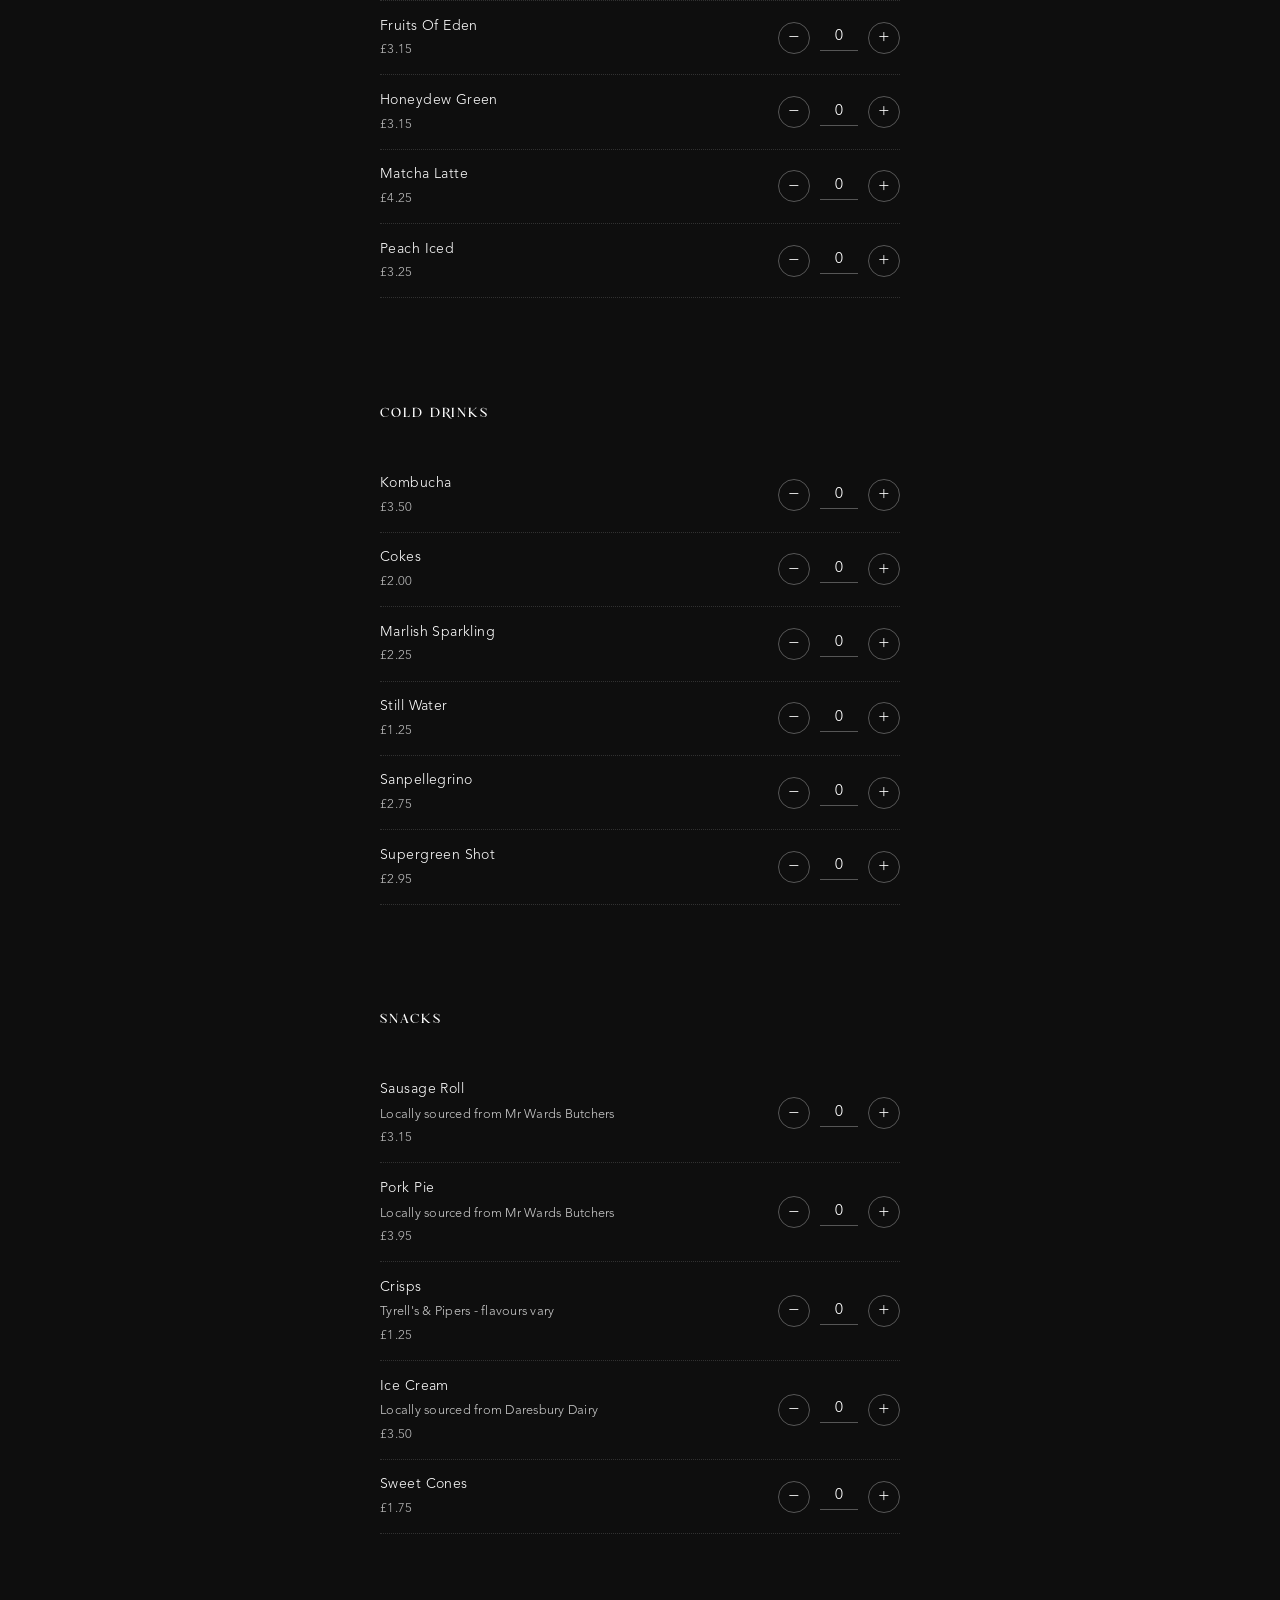
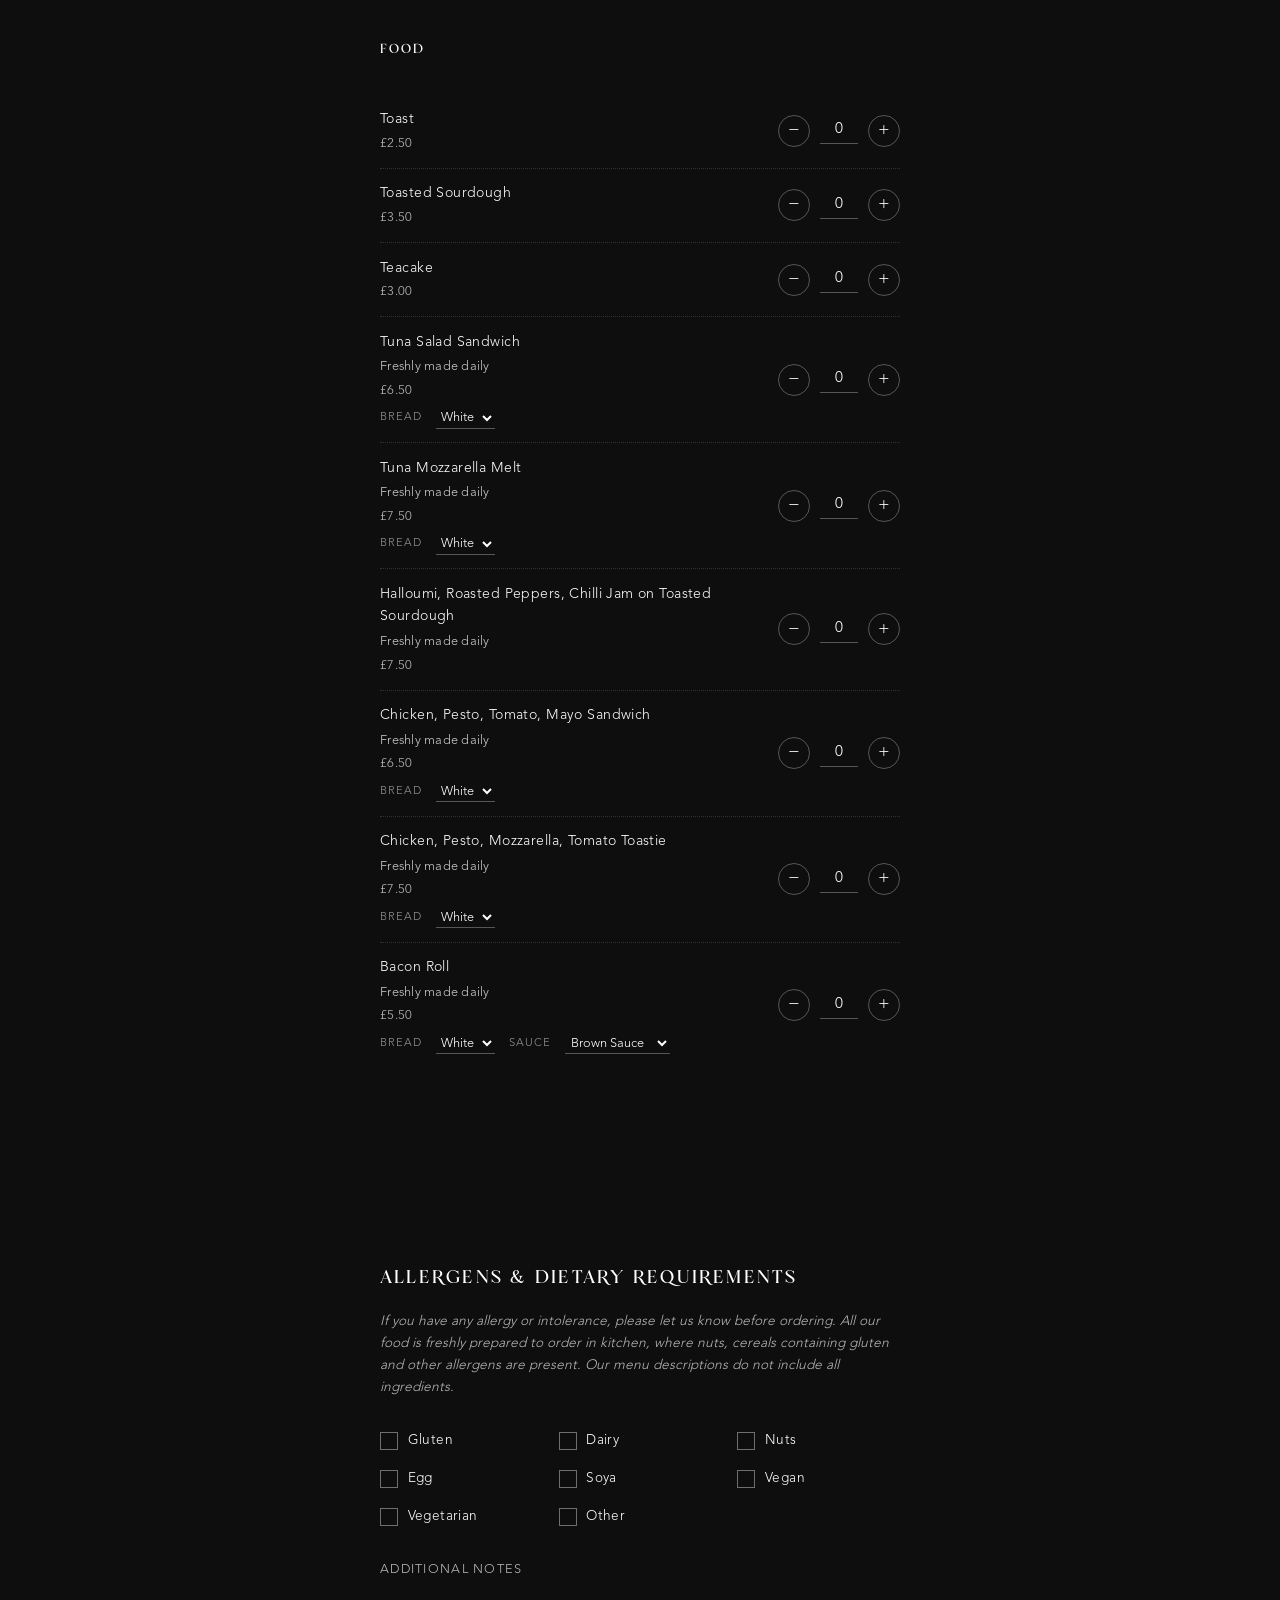
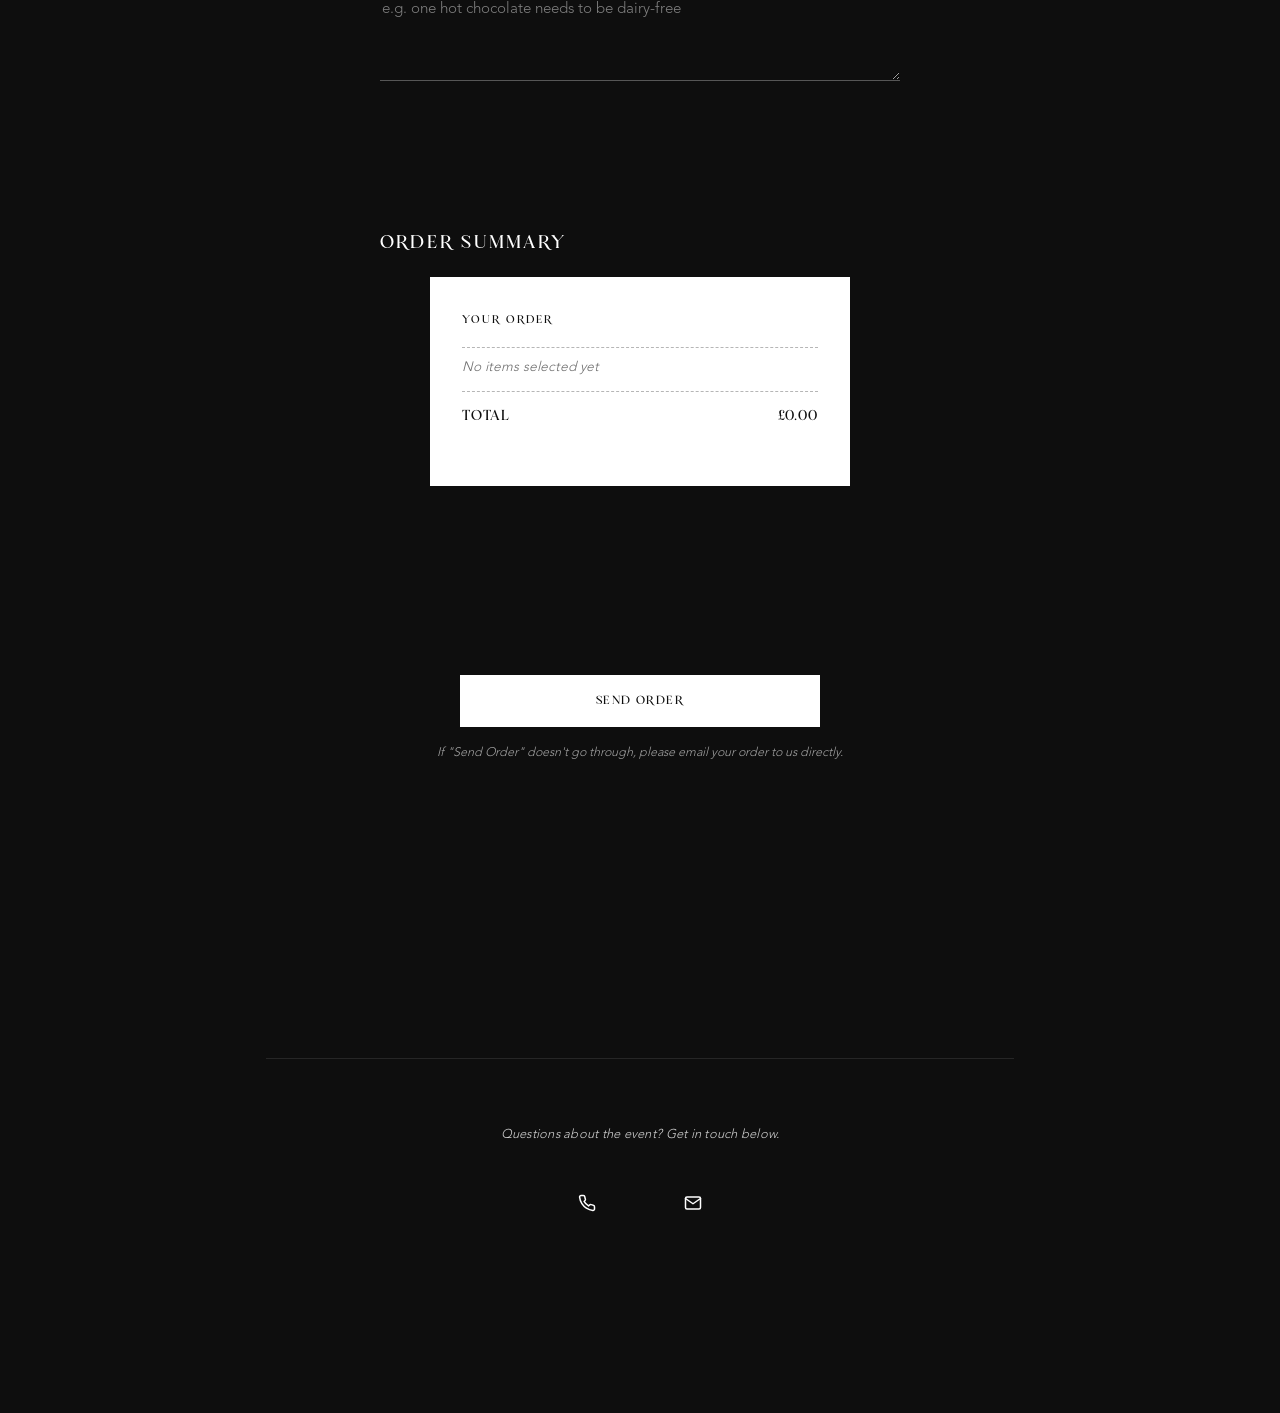
==== commit 65561350: "New Event For Weekend" ====
--- a/event/index.html
+++ b/event/index.html
@@ -35,8 +35,8 @@
                 let us know about any allergies, and we'll have everything prepared for you.
             </p>
             <p class="order-meta fade-in">
-                Event date: <strong data-event-date>24/07/2026</strong> &nbsp;·&nbsp;
-                Orders close: <strong data-order-deadline>22/07/2026</strong>
+                Event date: <strong data-event-date>23/10/2026</strong> &nbsp;·&nbsp;
+                Orders close: <strong data-order-deadline>21/10/2026</strong>
             </p>
         </section>
 
